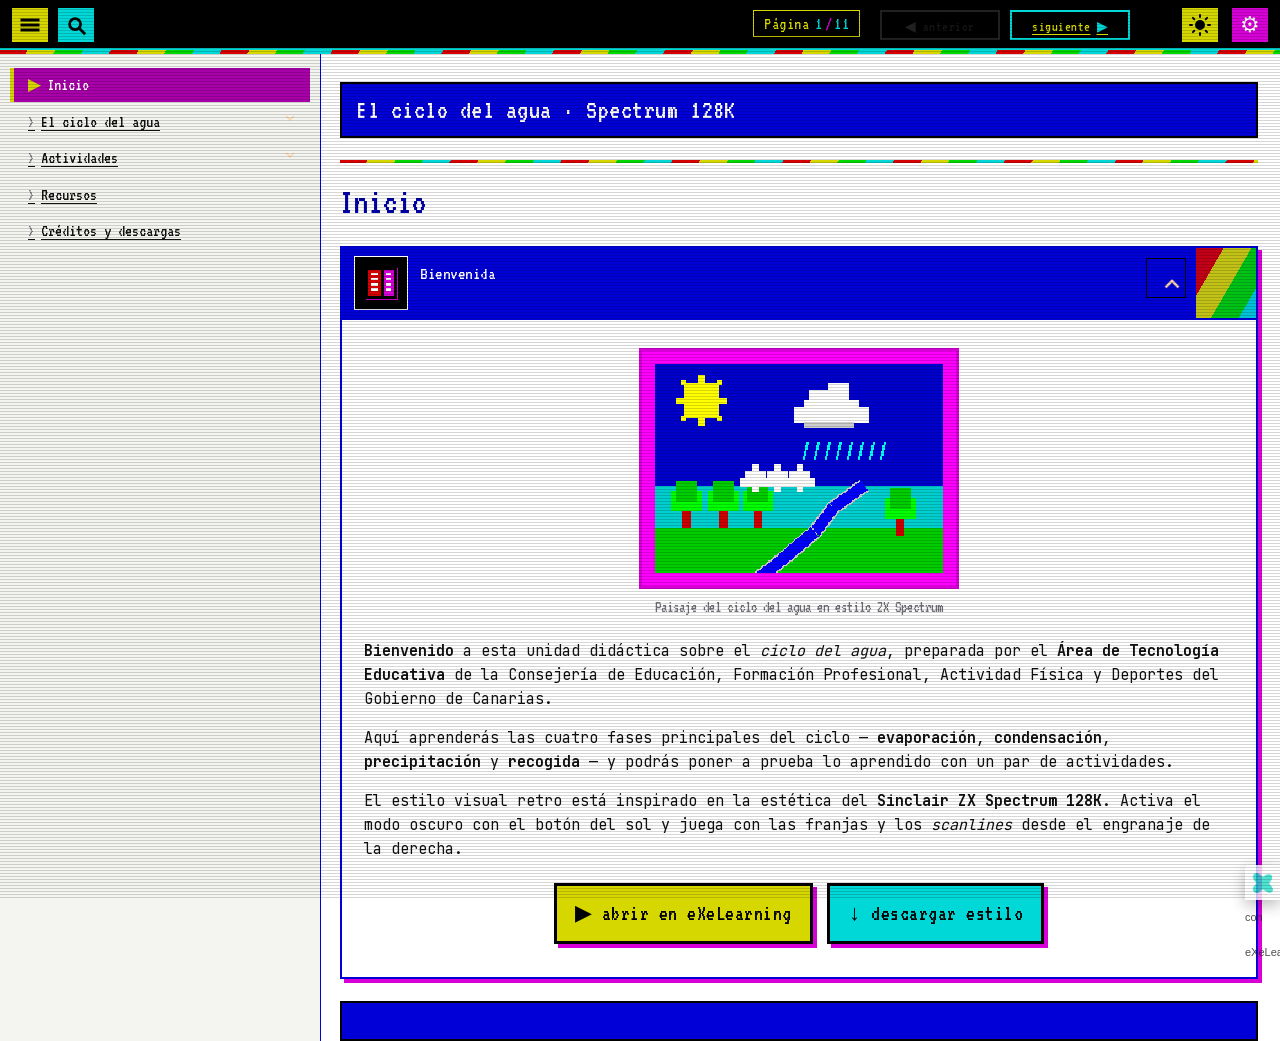
==== index.html @ 8b461dba "fix: register images in media library + shrink inline size * Reference illustrations via '{{context_" ====
<!DOCTYPE html>
<html lang="es" id="exe-index">
<head>
<meta charset="utf-8">
<meta name="generator" content="eXeLearning">
<meta name="viewport" content="width=device-width, initial-scale=1">
<title>El ciclo del agua · Spectrum 128K</title>
<link rel="icon" type="image/x-icon" href="libs/favicon.ico">
<meta name="description" content="Unidad didáctica de ejemplo sobre el ciclo del agua, presentada con el estilo retro Spectrum 128K.">
<script>document.querySelector("html").classList.add("js");</script><script src="libs/jquery/jquery.min.js"> </script><script src="libs/common_i18n.js"> </script><script src="libs/common.js"> </script><script src="libs/exe_export.js"> </script><script src="search_index.js"> </script><script src="libs/bootstrap/bootstrap.bundle.min.js"> </script><link rel="stylesheet" href="libs/bootstrap/bootstrap.min.css">
<script src="idevices/text/text.js"></script><link rel="stylesheet" href="idevices/text/text.css">
<link rel="stylesheet" href="content/css/base.css"><script src="theme/style.js"> </script><link rel="stylesheet" href="theme/style.css">
</head>
<body class="exe-export exe-web-site">
<script>document.body.className+=" js"</script>
<div class="exe-content exe-export pre-js siteNav-hidden"><a href="#page-mo5oqoel-2p2mblkd2" id="skipNav">Saltar al contenido</a> <nav id="siteNav">
<ul>
<li class="active"> <a href="index.html" class="active main-node no-ch">Inicio</a>
</li>
<li> <a href="html/el-ciclo-del-agua.html" class="daddy">El ciclo del agua</a>
<ul class="other-section">
<li> <a href="html/evaporacion.html" class="no-ch">Evaporación</a>
</li>
<li> <a href="html/condensacion.html" class="no-ch">Condensación</a>
</li>
<li> <a href="html/precipitacion.html" class="no-ch">Precipitación</a>
</li>
<li> <a href="html/recogida.html" class="no-ch">Recogida</a>
</li>
</ul>
</li>
<li> <a href="html/actividades.html" class="daddy">Actividades</a>
<ul class="other-section">
<li> <a href="html/ordena-las-fases.html" class="no-ch">Ordena las fases</a>
</li>
<li> <a href="html/verdadero-o-falso.html" class="no-ch">¿Verdadero o falso?</a>
</li>
</ul>
</li>
<li> <a href="html/recursos.html" class="no-ch">Recursos</a>
</li>
<li> <a href="html/creditos-y-descargas.html" class="no-ch">Créditos y descargas</a>
</li>
</ul>
</nav><main id="page-mo5oqoel-2p2mblkd2" class="page"> <div id="exe-client-search" data-block-order-string="Caja %e" data-no-results-string="Sin resultados.">
</div>
<header class="main-header"> <p class="page-counter"> <span class="page-counter-label">Página </span><span class="page-counter-content"> <strong class="page-counter-current-page">1</strong><span class="page-counter-sep">/</span><strong class="page-counter-total">11</strong></span></p>

<div class="package-header"><p class="package-title">El ciclo del agua · Spectrum 128K</p></div>
<div class="page-header"><h1 class="page-title">Inicio</h1></div>
</header><div id="page-content-page-mo5oqoel-2p2mblkd2" class="page-content">
<article id="SP00000002" class="box">
<header class="box-head">
<div class="box-icon exe-icon">
<img src="theme/icons/book.svg" alt="">
</div>
<h1 class="box-title">Bienvenida</h1>
<button class="box-toggle box-toggle-on" title="Toggle content">
<span>Toggle content</span>
</button></header>
<div class="box-content">
<div id="SP00000003" class="idevice_node text" data-idevice-path="idevices/text/" data-idevice-type="text" data-idevice-component-type="json" data-idevice-json-data="{&quot;ideviceId&quot;:&quot;SP00000003&quot;}">
<div class="exe-text-template"><div class="textIdeviceContent"><div class="exe-text-activity"><div><figure style="text-align:center;margin:10px 0 18px;"><img src="content/resources/SP00000003/01-inicio.png" alt="Paisaje del ciclo del agua en estilo ZX Spectrum" style="max-width:320px;width:100%;height:auto;image-rendering:pixelated;border:3px solid #D700D7;" /><figcaption style="font-family:'VT323',monospace;font-size:16px;color:#707078;margin-top:6px;">Paisaje del ciclo del agua en estilo ZX Spectrum</figcaption></figure><p><strong>Bienvenido</strong> a esta unidad didáctica sobre el <em>ciclo del agua</em>, preparada por el <strong>Área de Tecnología Educativa</strong> de la Consejería de Educación, Formación Profesional, Actividad Física y Deportes del Gobierno de Canarias.</p>
        <p>Aquí aprenderás las cuatro fases principales del ciclo — <strong>evaporación</strong>, <strong>condensación</strong>, <strong>precipitación</strong> y <strong>recogida</strong> — y podrás poner a prueba lo aprendido con un par de actividades.</p>
        <p>El estilo visual retro está inspirado en la estética del <strong>Sinclair ZX Spectrum 128K</strong>. Activa el modo oscuro con el botón del sol y juega con las franjas y los <em>scanlines</em> desde el engranaje de la derecha.</p><p style="text-align:center;margin-top:22px;display:flex;gap:14px;flex-wrap:wrap;justify-content:center;">
    <a href="https://static.exelearning.dev/?url=https://raw.githubusercontent.com/ateeducacion/exelearning-style-spectrum128k/main/sample/el-ciclo-del-agua-spectrum128k.elpx" target="_blank" rel="noopener"
       style="display:inline-block;background:#D7D700;color:#000;padding:10px 18px;border:3px solid #000;box-shadow:4px 4px 0 #D700D7;font-family:'VT323',monospace;font-size:22px;text-decoration:none;letter-spacing:0.5px;">
      ▶ abrir en eXeLearning
    </a>
    <a href="https://github.com/ateeducacion/exelearning-style-spectrum128k/releases/latest/download/spectrum128k.zip" target="_blank" rel="noopener"
       style="display:inline-block;background:#00D7D7;color:#000;padding:10px 18px;border:3px solid #000;box-shadow:4px 4px 0 #D700D7;font-family:'VT323',monospace;font-size:22px;text-decoration:none;letter-spacing:0.5px;">
      ↓ descargar estilo
    </a>
    </p><p class="clearfix"> </p></div></div></div></div>
</div>
</div>
</article>
</div></main><div class="nav-buttons">
<span class="nav-button nav-button-left" aria-hidden="true"><span>Anterior</span></span>
<a href="html/el-ciclo-del-agua.html" title="Siguiente" class="nav-button nav-button-right"><span>Siguiente</span></a>
</div>
<footer id="siteFooter"><div id="siteFooterContent"></div></footer>
</div>
<p id="made-with-eXe"> <a href="https://exelearning.net/" target="_blank" rel="noopener"> <span>Creado con eXeLearning <span>(nueva ventana)</span></span></a></p>
</body>
</html>
---- idevices/text/text.css ----
/* Text iDevice (export CSS) */
.exe-text-activity > div {
    display: flow-root;
}

.exe-text-activity div.inline {
    display: flex;
}

.exe-text-activity div.inline dt {
    margin: 0 0 0 auto;
}

.exe-text-activity div.inline dd {
    margin-left: 10px;
}

.idevice_node.text .iDevice_buttons.feedback-button {
    margin-bottom: 1em;
}
---- content/css/base.css ----
.exe-content{
  background: #fff;
}

.exe-content .page-title{
  font-size: 1.45em;
}

.exe-content .box{
  margin-top: 20px;
  border: 1px solid #dbdbdb;
}

.exe-content .box-head {
  border-bottom: 1px solid #dbdbdb;
}

.exe-export .no-header .box-head {
  border-bottom: 0;
}

.exe-content .box-head .box-title {
  margin: 0;
  font-size: 1.2em;
}

.exe-content a{
  color: #5a7f0c;
}

.exe-content a:hover,
.exe-content a:focus{
  color: #71a300;
}

.exe-content h2{
  font-size: 1.45em;
}
.exe-content h3{
  font-size: 1.35em;
}
.exe-content h4{
  font-size: 1.25em;
}
.exe-content h5{
  font-size: 1.15em;
}

.exe-content a {
    text-decoration: none
}

.exe-content a:hover,
.exe-content a:focus {
    text-decoration: underline
}

/* Underlined links */
.box-content a {
    text-decoration: underline;
}
.box-content a:hover {
    text-decoration: none;
}
.box-content a:focus {
    text-decoration: underline;
}

@media print {
    .external-iframe-src {
        display: block !important;
        margin: 2em 0;
        font-size: .95em;
        text-align: center
    }

    #made-with-eXe {
        display: none
    }
}

.external-iframe {
    border: 0
}

.pre-code {
    background: #112C4A;
    color: #E7ECF1;
    font-family: Monaco, Courier, monospace;
    border-radius: 9px;
    font-size: 12px;
    margin: 2em 1em;
    overflow: auto;
    padding: 20px
}

.exe-dl {
    margin-bottom: 2em;
    margin-left: 1.5em
}

.exe-dl dt {
    font-weight: bold
}

.exe-dl dd {
    margin: 1em 1.5em
}

.js .exe-dl dt {
    margin: 1.2em 0 0 0
}

.exe-dl dt a {
    text-decoration: underline
}

.exe-dl .icon {
    font-family: Arial, sans-serif;
    display: block;
    width: 20px;
    height: 20px;
    font-size: 16px;
    margin-right: 1em;
    line-height: 20px;
    text-align: center;
    float: left;
    border-radius: 2px;
    position: relative
}

@media all and (min-width: 1px) {
    .exe-dl dt a {
        align-items: center;
        display: flex;
        text-decoration: none
    }

    .exe-dl .icon {
        height: 18px;
        line-height: 18px;
        width: 18px;
        padding: 1px;
        font: 18px monospace;
        font-weight: bold;
        display: flex;
        justify-content: center;
        align-items: center
    }
}

.exe-dl-toggler {
    height: 20px;
    margin: 1.5em
}

.exe-dl-toggler a {
    margin-left: 0;
    font-weight: bold
}

.js .exe-dl dd {
    display: none;
    padding-left: 0;
    margin: 1em 1em 1em 37px
}

/* Math */
.exe-math {
    display: block;
    margin: 2em 0
}

.exe-math,
.MathJax_Display {
    text-align: left !important
}

.exe-math.position-center,
.position-center .MathJax_Display,
[style*="text-align: center"] .MathJax_Display {
    text-align: center !important
}

.exe-math.position-right,
.position-right .MathJax_Display,
[style*="text-align: right"] .MathJax_Display {
    text-align: right !important
}

.js .show-image .exe-math-code,
.js .show-code .exe-math-img {
    display: none
}

.exe-math-links {
    font-size: .85em
}

.exe-math-inline {
    display: inline;
    margin: 0 .1em !important
}

/* TinyMCE: Images and media */
.exe-figure {
    margin: 2em 0;
    max-width: 100%
}

.position-center {
    margin: 2em auto
}

.position-right {
    margin: 2em 0 2em auto
}

.float-left {
    float: left;
    margin: .5em 1.5em 1em 0
}

.float-right {
    float: right;
    margin: .5em 0 1em 2em
}

.figcaption {
    padding-top: .2em
}

.figcaption.header {
    padding-top: 0;
    padding-bottom: .2em
}

/* TinyMCE templates */
.exe-layout-2-cols,
.exe-layout-3-cols {
    width: 100%
}

.exe-col{
    box-sizing: content-box;
}

.exe-layout-2-cols .exe-col {
    float: left;
    width: 49%
}

.exe-layout-2-cols .exe-col-1 {
    padding-right: 1%
}

.exe-layout-2-cols .exe-col-2 {
    padding-left: 1%
}

.exe-layout-2-30-70 .exe-col {
    width: 69%
}

.exe-layout-2-30-70 .exe-col-1 {
    width: 29%
}

.exe-layout-2-70-30 .exe-col {
    width: 29%
}

.exe-layout-2-70-30 .exe-col-1 {
    width: 69%
}

.exe-layout-3-cols .exe-col {
    float: left;
    width: 32%
}

.exe-layout-3-cols .exe-col-1,
.exe-layout-3-cols .exe-col-2 {
    padding-right: 2%
}

pre.mermaid {
    margin: 1.5em 0;
    text-align: center;
    width: 100%;
    min-width: 200px;
}

/* Blocks */
.exe-block-warning {
    background: #FCF8E3;
    color: #796034;
    border: 1px solid #FAEBCC;
    padding: 0 1em;
    border-radius: 4px
}

p.exe-block-warning {
    padding: 1em
}

.exe-block-alert {
    background: #ffc;
    color: #855000;
    border: 1px solid #FFF099;
    padding: 0 1em;
    border-radius: 4px
}

p.exe-block-alert {
    padding: 1em
}

.exe-block-danger {
    background: #FEF0EF;
    color: #973C3B;
    border: 1px solid #F3DADD;
    padding: 0 1em;
    border-radius: 4px
}

p.exe-block-danger {
    padding: 1em
}

.exe-block-info {
    background: #E1F1F9;
    color: #2B627D;
    border: 1px solid #C9EDF4;
    padding: 0 1em;
    border-radius: 4px
}

p.exe-block-info {
    padding: 1em
}

.exe-block-success {
    background: #E5F3E0;
    color: #336634;
    border: 1px solid #DEEDD1;
    padding: 0 1em;
    border-radius: 4px
}

p.exe-block-success {
    padding: 1em
}

.exe-content .exe-block-warning a,
.exe-content .exe-block-warning a:hover,
.exe-content .exe-block-warning a:focus {
    color: #4F360A
}

.exe-content .exe-block-alert a,
.exe-content .exe-block-alert a:hover,
.exe-content .exe-block-alert a:focus {
    color: #5B2600
}

.exe-content .exe-block-danger a,
.exe-content .exe-block-danger a:hover,
.exe-content .exe-block-danger a:focus {
    color: #6D1211
}

.exe-content .exe-block-info a,
.exe-content .exe-block-info a:hover,
.exe-content .exe-block-info a:focus {
    color: #063853
}

.exe-content .exe-block-success a,
.exe-content .exe-block-success a:hover,
.exe-content .exe-block-success a:focus {
    color: #093C0A
}

div.exe-block-warning,
div.exe-block-alert,
div.exe-block-danger,
div.exe-block-info,
div.exe-block-success {
    margin: 1em 0
}

/* RTL support */
body [dir='rtl'] {
    text-align: start
}

/* Autoclear */
.exe-content .idevice_body,
.exe-clear {
    overflow: auto
}

/* JavaScript on/offf */
.js-hidden {
    display: none;
}

.exe-hidden,
.js-required,
.js .js-hidden,
.exe-mindmap-code {
    display: none
}

.js .js-required {
    display: block
}

.box-toggle {
    display: none;
}

.js .box-toggle {
    display: inline-block;
}

.sr-av,
.js .js-sr-av,
.exe-hidden-accessible,
.js .exe-tooltip-text {
    position: absolute;
    overflow: hidden;
    clip: rect(0 0 0 0);
    clip: rect(0, 0, 0, 0);
    height: 0
}

/* Tables */
.exe-table {
    margin: 2em auto;
    max-width: 100%;
    border: 1px solid #CCC;
    border-collapse: collapse;
    border-spacing: 0
}

.exe-table tr {
    background: #fff
}

.exe-table caption {
    padding: .5em 0;
    text-align: center;
    font-style: italic;
    caption-side: top;
}

.exe-table td,
.exe-table th {
    border: 1px solid #CCC;
    margin: 0;
    padding: 0.5em 1em
}

.exe-table thead {
    background: #ddd;
    color: #000;
    text-align: left
}

.exe-table tr:nth-child(2n-1) td,
.exe-table tbody tr:nth-child(2n-1) th {
    background: #F4F4F4
}

.exe-table tbody tr:nth-child(2n) th {
    background: #F4F4F4
}

.exe-table tbody tr:nth-child(2n-1) th {
    background: #E4E4E4
}

.exe-table thead+tbody tr:nth-child(2n) th {
    background: #fff
}

.exe-table thead+tbody tr:nth-child(2n-1) th {
    background: #F4F4F4
}

.exe-table-minimalist {
    margin: 2em auto;
    border-collapse: collapse
}

.exe-table-minimalist tr {
    background: #fff
}

.exe-table-minimalist thead th {
    color: #000;
    padding: .6em 1.5em .6em .8em;
    border-bottom: 2px solid #CCC;
    text-align: left
}

.exe-table-minimalist td,
.exe-table-minimalist tbody th {
    border-bottom: 1px solid #ccc;
    color: #555;
    padding: .5em 1.5em .5em .8em
}

.exe-table-minimalist tbody tr:hover td,
.exe-table-minimalist tbody tr:hover th {
    color: #222
}

.exe-table-minimalist tr:nth-child(2n-1) td,
.exe-table-minimalist tbody tr:nth-child(2n-1) th {
    background: #F9F9F9
}

.exe-table-minimalist caption {
    text-align: center;
    font-style: italic;
    border-bottom: 2px solid #CCC;
    padding: .6em 0
}

/* Responsive tables */
.exe-table-responsive {
    display: block;
    overflow-x: auto;
    border: none
}

.exe-table-responsive,
.exe-table-responsive th,
.exe-table-responsive tr,
.exe-table-responsive td {
    width: auto !important
}

/* Tooltips */
body .qtip {
    font-size: .85em;
    line-height: 1.5em
}

.qtip .exe-tooltip-text {
    position: relative;
    overflow: auto;
    clip: auto;
    height: auto
}

/* Structured lists */
ol.auto-numbered {
    counter-reset: item
}

.auto-numbered ol {
    counter-reset: item
}

.auto-numbered li {
    display: block
}

.auto-numbered li:before {
    content: counters(item, ".") ".- ";
    counter-increment: item
}

/* Blockquote + Cite */
.exe-quote-cite cite {
    display: block;
    text-align: right;
    margin-top: -.5em
}

/* File information */
.exe-link-data {
    font-size: .8em;
    margin: 0 .2em
}

.exe-link-data abbr {
    cursor: help
}

/* Quote With Authorship */
.styled-qc {
    font-family: Georgia, serif;
    font-style: italic;
    margin: 1.5em 2.5em;
    padding: 0.25em 3.5em;
    position: relative
}

.styled-qc:before {
    display: block;
    content: "\201C";
    font-size: 5em;
    position: absolute;
    left: 0;
    top: -20px
}

/* Responsive design */
iframe,
object,
embed {
    max-width: 100%
}

img,
video {
    max-width: 100%;
    height: auto
}

@media all and (max-width: 992px) {
    .exe-layout-3-cols .exe-col {
        float: none;
        width: 100%;
        padding: 0
    }

    .exe-layout-3-cols .exe-col .exe-figure {
        margin: 2em auto
    }
}

@media all and (max-width: 780px) {
    .styled-qc {
        margin: 1.5em .5em
    }

    .exe-layout-2-cols .exe-col {
        float: none;
        width: 100%;
        padding: 0
    }

    .exe-layout-2-cols .exe-col .exe-figure {
        margin: 2em auto
    }
}

/* Made with eXeLearning */
#made-with-eXe {
    margin: 0;
    position: fixed;
    bottom: 0;
    right: 0
}

#made-with-eXe a {
    text-decoration: none;
    box-shadow: rgba(0, 0, 0, 0.35) 0px 5px 15px;
    border-top-left-radius: 4px;
    color: #222;
    font-size: 11px;
    font-family: Arial, sans-serif;
    line-height: 35px;
    width: 35px;
    height: 35px;
    background: #fff url(../img/exe_powered_logo.png) no-repeat 3px 50%;
    display: block;
    background-size: auto 20px;
    text-decoration: none;
    transition: .5s;
    opacity: .8
}

#made-with-eXe span {
    padding-left: 35px;
    padding-right: 5px
}

#made-with-eXe span span {
    position: absolute;
    overflow: hidden;
    clip: rect(0 0 0 0);
    clip: rect(0, 0, 0, 0);
    height: 0
}

#made-with-eXe a:hover {
    width: auto;
    padding: 0 5px;
    background-position: 5px 50%;
    opacity: 1
}

/* Search bar */
#exe-client-search-reset {
    display: none;
}
#exe-client-search-reset.visible {
    display: inline;
}
.exe-client-search-result{
    padding:0;
    background-color: #FFF3A0;
    color: #1A1A1A;
}

/* Box toggler */
.exe-export article.minimized .box-content{
    display: none;
}

/* BOX no visible */
.exe-export article.novisible.box{
    display: none  !important;
}

/* iDevice no visible */
.exe-export article.box .idevice_node.novisible{
    display: none  !important;
}

/* Teacher mode */
html:not(.mode-teacher) .js .teacher-only {
    display: none !important;
}

/* ========================================
   Architecture v3.1 - Common Theme Overrides
   ========================================
   These rules support the new HTML structure and
   load BEFORE theme-specific styles.
   ======================================== */

/* Navigation: Hide nested sections by default, show active paths */
#siteNav .other-section {
    display: none;
}
#siteNav li.active > .other-section,
#siteNav li.current-page-parent > .other-section {
    display: block;
}

/* Site footer extra section */
#siteFooterExtra {
    margin-bottom: 2em;
    color: #555;
    font-size: 0.95em;
}

/* Skip navigation link */
#skipNav {
    position: fixed;
    top: -50px;
    left: 50%;
    transform: translateX(-50%);
    background-color: #000;
    color: #fff;
    text-align: center;
    font-weight: bold;
    font-size: 0.95em;
    text-decoration: underline;
    padding: 0.5em 1em;
    z-index: 1000;
    display: inline-block;
    box-shadow: 0 2px 5px rgba(0,0,0,0.3);
    outline: 3px solid #fff;
    outline-offset: -3px;
    transition: top 0.3s ease, opacity 0.3s ease;
}

#skipNav:focus {
    top: 5px;
}

/* Print styles for header elements */
@media print {
    body #header,
    body #emptyHeader,
    body #nodeDecoration {
        height: auto !important;
        min-height: 0;
        border: none;
        padding: 0;
    }
    body #headerContent {
        padding-top: 40px;
    }
}
---- theme/style.css ----
/*!
 * eXeLearning v4 Spectrum 128K Style
 * ----------------------------------
 * Author: Área de Tecnología Educativa · Consejería de Educación, FP y
 *         Actividad Física del Gobierno de Canarias
 * Project: eXeLearning.net
 * License: Creative Commons Attribution-ShareAlike 4.0 (CC BY-SA 4.0)
 *
 * A retro re-skin inspired by the Sinclair ZX Spectrum 128K:
 * rainbow stripes, BRIGHT palette, pixel typography, subtle CRT scanlines.
 *
 * Note: config.xml lists third-party assets (fonts, icons) included here.
 */

@charset "UTF-8";

/* -------------------------------------------------------------------------
   Fonts
   ------------------------------------------------------------------------- */
@font-face {
    font-family: "VT323";
    src: url(fonts/VT323-Regular.woff2) format("woff2");
    font-weight: 400;
    font-style: normal;
    font-display: swap;
}
@font-face {
    font-family: "JetBrains Mono";
    src: url(fonts/JetBrainsMono-Regular.woff2) format("woff2");
    font-weight: 100 900;
    font-style: normal;
    font-display: swap;
}

/* -------------------------------------------------------------------------
   Theme tokens
   ------------------------------------------------------------------------- */
:root {
    /* Spectrum BRIGHT palette */
    --sp-black:     #000000;
    --sp-blue:      #0000D7;
    --sp-red:       #D70000;
    --sp-magenta:   #D700D7;
    --sp-green:     #00D700;
    --sp-cyan:      #00D7D7;
    --sp-yellow:    #D7D700;
    --sp-white:     #FFFFFF;

    /* Normal (non-bright) ink */
    --sp-blue-d:    #0000A8;
    --sp-cyan-d:    #00A8A8;
    --sp-magenta-d: #A800A8;

    /* Semantic roles (light / paper mode is default for exports) */
    --bg:           #FFFFFF;
    --bg-alt:       #F4F4F0;
    --ink:          #101010;
    --ink-dim:      #404048;
    --ink-faint:    #707078;
    --border:       var(--sp-blue);
    --border-soft:  #C8C8E0;
    --link:         var(--sp-magenta-d);
    --link-hover:   var(--sp-blue);
    --accent:       var(--sp-magenta-d);
    --accent-2:     var(--sp-blue);

    /* Typography */
    --font-pixel: "VT323", ui-monospace, "Cascadia Mono", "Courier New", monospace;
    --font-mono:  "JetBrains Mono", ui-monospace, "Cascadia Mono", "Menlo", monospace;

    /* Layout */
    --stripe-h: 6px;

    /* Stripe gradient — overridable by body.spectrum-stripes-*
       Default is 128K: repeating diagonal stripes like the logo,
       so the slant is visible on any strip size. */
    --stripe-gradient: repeating-linear-gradient(
        120deg,
        var(--sp-red)    0    24px,
        var(--sp-yellow) 24px 48px,
        var(--sp-green)  48px 72px,
        var(--sp-cyan)   72px 96px
    );
}

/* 48K preset — 4 vertical colour bars (like the narrow side stripe
   of the original 48K rubber-key model). */
body.spectrum-stripes-48k {
    --stripe-gradient: linear-gradient(
        to right,
        var(--sp-red)    0    25%,
        var(--sp-yellow) 25%  50%,
        var(--sp-green)  50%  75%,
        var(--sp-cyan)   75% 100%
    );
}

/* Monochrome preset — greys */
body.spectrum-stripes-mono {
    --stripe-gradient: linear-gradient(
        to right,
        #FFFFFF 0    25%,
        #A8A8A8 25%  50%,
        #707070 50%  75%,
        #383838 75% 100%
    );
}

/* Pixel-everywhere: applies VT323 to body text too */
body.spectrum-pixel-all,
body.spectrum-pixel-all .exe-content,
body.spectrum-pixel-all .exe-content p,
body.spectrum-pixel-all .exe-content li,
body.spectrum-pixel-all .exe-content td,
body.spectrum-pixel-all .exe-content th {
    font-family: var(--font-pixel);
    font-size: 18px;
    line-height: 1.45;
}

/* -------------------------------------------------------------------------
   Common body / content styles
   ------------------------------------------------------------------------- */
body.exe-export {
    background: var(--bg);
    font-family: var(--font-mono);
    font-size: 15px;
    line-height: 1.65;
    color: var(--ink);
    -webkit-font-smoothing: antialiased;
    text-rendering: optimizeLegibility;
}

.exe-content {
    font-family: var(--font-mono);
    line-height: 1.6;
    font-size: 15px;
    color: var(--ink);
}

body.exe-export input,
body.exe-export select,
body.exe-export textarea {
    font-family: var(--font-mono);
    font-size: 1em;
}
body.exe-export button {
    font-family: var(--font-pixel);
}
body#tinymce {
    font-family: var(--font-mono);
    line-height: 1.6;
    font-size: 15px;
}
.exe-content p { margin: 1em 0; text-wrap: pretty; }
.exe-content a {
    color: var(--link);
    text-decoration: underline;
    text-underline-offset: 3px;
}
.exe-content a:hover,
.exe-content a:focus {
    color: var(--link-hover);
    text-decoration: none;
    background: color-mix(in srgb, var(--sp-yellow) 60%, transparent);
}
.box-content a { text-decoration: underline; }
.box-content a:hover { text-decoration: none; }
.box-content a:focus { text-decoration: underline; }
.box-content a:focus-visible { --bs-focus-ring-color: var(--sp-magenta); }

/* Headings use the pixel font for retro chrome */
.exe-content h1,
.exe-content h2,
.exe-content h3,
.exe-content h4,
.exe-content h5,
.exe-content h6 {
    font-family: var(--font-pixel);
    font-weight: normal;
    letter-spacing: 0.3px;
    line-height: 1.15;
    margin: 1.2em 0 0.4em;
    color: var(--accent-2);
}

/* -------------------------------------------------------------------------
   Page chrome — single-page and export layouts
   ------------------------------------------------------------------------- */
.exe-export .exe-content {
    max-width: 1280px;
    padding: 24px;
    margin: 0 auto;
    position: relative;
    background: var(--bg);
}

/* The iconic rainbow stripe at the top of each page */
.exe-export .exe-content::before {
    content: "";
    display: block;
    height: var(--stripe-h);
    margin: -24px -24px 20px;
    background: var(--stripe-gradient);
}

/* Package header (course-level title) */
.exe-content .package-header {
    color: var(--ink);
    position: relative;
    padding: 10px 14px;
    background: var(--sp-blue);
    color: var(--sp-white);
    border: 2px solid var(--sp-black);
    margin-bottom: 18px;
}
.exe-content .package-header .package-title {
    color: var(--sp-white);
    font-family: var(--font-pixel);
    font-size: 1.8em;
    letter-spacing: 0.5px;
    margin: 0;
    line-height: 1.2;
}
.exe-content .package-subtitle {
    color: var(--sp-yellow);
    font-family: var(--font-pixel);
    font-size: 1.1em;
    margin: 0.2em 0 0;
    opacity: 0.95;
}

body:has(#teacher-mode-toggler-wrapper) .package-title { padding-right: 100px; }
#teacher-mode-toggler-wrapper { float: right; }
body:has(.package-header #darkModeToggler) #teacher-mode-toggler-wrapper { margin-right: 45px; }
#teacher-mode-toggler-wrapper .form-check-input { filter: grayscale(1); }
#teacher-mode-toggler-wrapper .form-check-input:checked {
    filter: grayscale(0);
    background-color: var(--sp-yellow);
    border-color: var(--sp-yellow);
}

/* Page header / title */
.exe-content .page-header {
    color: var(--accent-2);
    padding-top: 22px;
    border-top: 0;
    margin-top: 22px;
    position: relative;
}
.exe-content .page-header::before {
    content: "";
    position: absolute;
    left: 0; right: 0; top: 0;
    height: 3px;
    background: var(--stripe-gradient);
}
.exe-content .page-title {
    font-family: var(--font-pixel);
    font-size: 2.4em;
    color: var(--sp-blue-d);
    margin: 0;
    font-weight: normal;
    letter-spacing: 0.4px;
}

/* Page counter pill */
.exe-content .page-counter {
    position: absolute;
    top: 55px;
    right: 40px;
    background: var(--sp-black);
    color: var(--sp-yellow);
    font-family: var(--font-pixel);
    font-size: 1em;
    letter-spacing: 1px;
    padding: 1px 10px;
    border: 1px solid var(--sp-yellow);
    z-index: 99;
}

/* -------------------------------------------------------------------------
   Boxes / iDevices
   ------------------------------------------------------------------------- */
.exe-content .box {
    border: 2px solid var(--border);
    margin: 22px 0;
    border-radius: 0;
    background: var(--bg);
    box-shadow: 4px 4px 0 var(--sp-magenta);
    position: relative;
}
.exe-content .box-head {
    border: 0;
    background: var(--sp-blue);
    color: var(--sp-white);
    min-height: 56px;
    padding: 8px 14px 8px 12px;
    position: relative;
    border-radius: 0;
    overflow: hidden;
}
/* iconic rainbow ribbon on the right of every box header */
.exe-content .box-head::after {
    content: "";
    position: absolute;
    top: 0; right: 0; bottom: 0;
    width: 60px;
    background: var(--stripe-gradient);
    opacity: 0.9;
    pointer-events: none;
}
.exe-content .box-icon {
    float: left;
    margin-right: 12px;
    background: var(--sp-black);
    padding: 3px;
    border: 1px solid var(--sp-white);
}
.exe-content .box-head.no-icon { padding-left: 14px; }
.exe-content .box-icon img {
    width: 46px;
    height: auto;
    scale: 0.9;
    filter: drop-shadow(1px 1px 0 var(--sp-magenta));
}
#node-content-container.exe-content .box-head .exe-icon img {
    max-width: none;
    height: 42px;
    width: auto;
    scale: 1;
    margin-right: -10px;
}

.exe-export .box-title {
    padding-top: 8px;
    color: var(--sp-white);
    font-family: var(--font-pixel);
    font-size: 1.55em;
    font-weight: normal;
    letter-spacing: 0.5px;
    line-height: 1.2;
    margin: 0;
    padding-right: 80px; /* clear the rainbow ribbon */
}

.exe-content .box-content {
    border-top: 2px solid var(--border);
    background: var(--bg);
}
.exe-export .box-content { padding: 18px 22px; }

.exe-export .box-head .box-toggle {
    position: absolute;
    right: 70px; /* avoid rainbow ribbon */
    top: 10px;
    border: 1px solid var(--sp-white);
    display: block;
    background: transparent url(img/icons.png) no-repeat -300px 0;
    background-size: auto 50px;
    width: 40px;
    height: 40px;
    border-radius: 0;
    transition: rotate 0.3s ease;
    filter: invert(1);
    z-index: 1;
}
.exe-content .box.minimized .box-head { border-radius: 0; }
.exe-export .box.minimized .box-head .box-toggle { rotate: -180deg; }
.exe-export .box-head .box-toggle span {
    position: absolute;
    clip: rect(1px 1px 1px 1px);
    clip: rect(1px, 1px, 1px, 1px);
}

/* iDevices with no box head */
.exe-export .box.no-header:not(:has(.box-toggle)) .box-head { display: none; }
.exe-export .box.no-header:not(:has(.box-toggle)) .box-content { border-top: 0; }

/* -------------------------------------------------------------------------
   iDevice / feedback buttons — "cassette keys"
   ------------------------------------------------------------------------- */
.exe-content .iDevice_buttons input,
.exe-content .iDevice_buttons button {
    font-family: var(--font-pixel);
    font-size: 1.1em;
    letter-spacing: 0.5px;
    text-transform: lowercase;
    border: 2px solid var(--sp-black);
    background: var(--sp-yellow);
    color: var(--sp-black);
    padding: 4px 16px 2px;
    margin: 0.5em 6px 0.5em 0;
    box-shadow: 3px 3px 0 var(--sp-magenta);
    border-radius: 0;
    cursor: pointer;
    transition: none;
}
.exe-content .iDevice_buttons input:hover,
.exe-content .iDevice_buttons input:focus,
.exe-content .iDevice_buttons button:hover,
.exe-content .iDevice_buttons button:focus {
    background: var(--sp-cyan);
    color: var(--sp-black);
    outline: none;
}
.exe-content .iDevice_buttons input:active,
.exe-content .iDevice_buttons button:active {
    transform: translate(2px, 2px);
    box-shadow: 1px 1px 0 var(--sp-magenta);
}

/* -------------------------------------------------------------------------
   Quotes, code, tables
   ------------------------------------------------------------------------- */
.exe-content blockquote,
.exe-content .styled-qc {
    border-left: 6px solid var(--sp-magenta);
    padding: 12px 18px;
    background: var(--bg-alt);
    margin: 1em 0;
    font-style: italic;
    position: relative;
}
.exe-content .styled-qc { margin-top: 2em; }

.exe-content .pre-code,
.exe-content .highlighted-code,
.exe-content pre {
    background: var(--sp-black);
    color: var(--sp-white);
    border: 2px solid var(--sp-cyan);
    padding: 14px 18px;
    font-family: var(--font-mono);
    font-size: 0.95em;
    line-height: 1.55;
    border-radius: 0;
    overflow-x: auto;
}
.exe-content code {
    font-family: var(--font-mono);
    background: var(--bg-alt);
    color: var(--sp-magenta-d);
    padding: 0 4px;
    border: 1px solid var(--border-soft);
}

.exe-content table,
.exe-content .exe-table {
    border-collapse: collapse;
    border: 2px solid var(--border);
    font-family: var(--font-mono);
}
.exe-content table th,
.exe-content .exe-table th {
    background: var(--sp-blue);
    color: var(--sp-white);
    font-family: var(--font-pixel);
    font-size: 1.1em;
    font-weight: normal;
    padding: 8px 12px;
    border: 2px solid var(--border);
}
.exe-content table td,
.exe-content .exe-table td {
    padding: 8px 12px;
    border: 2px solid var(--border);
}

/* -------------------------------------------------------------------------
   Effects (accordion, etc.)
   ------------------------------------------------------------------------- */
.exe-content .exe-accordion {
    border: 2px solid var(--border);
    border-radius: 0;
}
.exe-content .fx-accordion-title {
    background: var(--sp-blue);
    background-size: auto 40px;
    border-color: var(--border) !important;
    position: relative;
    color: var(--sp-white);
}
.exe-content .fx-accordion-title:after {
    content: "";
    width: 40px;
    height: 40px;
    display: inline-block;
    position: absolute;
    top: 5px;
    right: 5px;
    background: transparent url(img/icons.png) no-repeat -240px 50%;
    background-size: auto 40px;
    border-color: var(--border) !important;
    opacity: 0.8;
    filter: invert(1);
    transition: all 0.3s ease;
    transform: rotate(180deg);
}
.exe-content .fx-accordion-title:hover:after { opacity: 1; }
.exe-content .fx-accordion-title h2 {
    color: var(--sp-yellow);
    padding-right: 60px;
    font-family: var(--font-pixel);
}
.exe-content .fx-accordion-title.active h2 { color: var(--sp-white); }
.exe-content .fx-accordion-title.active { padding-bottom: 0; }
.exe-content .fx-accordion-title.active:after { transform: rotate(0); }
.fx-accordion-content { color: var(--ink); }

/* -------------------------------------------------------------------------
   Site (multi-page) layout
   ------------------------------------------------------------------------- */
.exe-web-site .exe-content {
    max-width: none;
    padding: 0;
    background: var(--bg);
}
.exe-web-site .main-header,
.exe-web-site .page-content,
.exe-web-site #siteFooterContent {
    max-width: 1280px;
    margin: 0 auto;
}
.exe-web-site .page-content { padding: 0; }

.exe-web-site .exe-content {
    position: relative;
    /* Soft left "column" behind the sidebar — faint off-white */
    box-shadow:
        inset 320px 0 0 0 var(--bg-alt),
        inset 321px 0 0 0 var(--border);
}
.exe-web-site main.page {
    padding-top: 24px;
    padding-left: 340px;
    padding-right: 22px;
    min-height: calc(100vh - 147px);
}
.exe-web-site #siteFooter {
    background: none;
    border: none;
    padding: 0 22px 0 340px;
}
.exe-web-site #siteFooterContent {
    background: var(--sp-blue);
    color: var(--sp-white);
    border: 2px solid var(--sp-black);
    margin: 0 auto;
    padding: 18px 22px;
    font-family: var(--font-pixel);
    border-radius: 0;
}
.exe-web-site #siteFooterContent a {
    color: var(--sp-yellow);
    text-decoration: none;
    border: 1px solid var(--sp-yellow);
    padding: 2px 8px;
}
.exe-web-site #siteFooterContent a:hover,
.exe-web-site #siteFooterContent a:focus {
    background: var(--sp-yellow);
    color: var(--sp-blue);
}

/* Single-page exports use the package header area */
#siteFooter {
    background: var(--bg-alt);
    color: var(--ink);
    padding: 18px;
    border: 2px solid var(--border);
    border-radius: 0;
}
#siteFooter a { color: var(--link); text-decoration: underline; }
#packageLicense {
    text-align: left;
    font-size: 0.9em;
    line-height: 1em;
    margin-bottom: 1em;
}
#packageLicense p { margin: 0; }
#packageLicense .license-label {
    position: absolute;
    clip: rect(1px 1px 1px 1px);
    clip: rect(1px, 1px, 1px, 1px);
}
#packageLicense a {
    color: var(--ink-dim);
    text-transform: capitalize;
    display: inline-block;
    white-space: nowrap;
    text-overflow: ellipsis;
    max-width: 100%;
    overflow: hidden;
    line-height: 15px;
}
#packageLicense a:hover,
#packageLicense a:focus {
    text-decoration: none;
    color: var(--sp-magenta-d);
}
#packageLicense.propietary {
    position: absolute;
    overflow: hidden;
    clip: rect(0, 0, 0, 0);
    height: 0;
}
#packageLicense.cc { padding: 0 20px 0 90px; background: url(img/licenses.gif) no-repeat 0 0; }
#packageLicense.cc-by-sa   { background-position: 0 -100px; }
#packageLicensea.cc-by-nd  { background-position: 0 -200px; }
#packageLicense.cc-by-nc   { background-position: 0 -300px; }
#packageLicense.cc-by-nc-sa{ background-position: 0 -400px; }
#packageLicense.cc-by-nc-nd{ background-position: 0 -500px; }
#packageLicense.cc-0       { background-position: 0 -600px; }

/* -------------------------------------------------------------------------
   Breadcrumbs
   ------------------------------------------------------------------------- */
#siteBreadcrumbs {
    font-family: var(--font-pixel);
    font-size: 1.05em;
    color: var(--sp-white);
    text-transform: lowercase;
    letter-spacing: 0.5px;
    margin-bottom: 10px;
}
#siteBreadcrumbs ul { margin: 0; padding: 0; list-style: none; }
#siteBreadcrumbs li { margin: 0; padding: 0; list-style: none; display: inline; }
#siteBreadcrumbs a { color: var(--sp-yellow); text-decoration: none; }
#siteBreadcrumbs a:hover,
#siteBreadcrumbs a:focus { color: var(--sp-white); text-decoration: underline; }
#siteBreadcrumbs a img { position: relative; top: -2px; }
#siteBreadcrumbs a:after {
    content: "/";
    margin: 0 0.5em;
    color: var(--sp-cyan);
}
#exe-index #siteBreadcrumbs { display: none; }
#siteBreadcrumbsHome:hover img,
#siteBreadcrumbsHome:focus img {
    filter: brightness(1.1) saturate(1.1) hue-rotate(350deg);
}
#siteBreadcrumbs strong { font-weight: normal; color: var(--sp-white); opacity: 0.95; }
.package-header.width-breadcrumbs .package-title,
.package-header.width-breadcrumbs .package-subtitle {
    position: absolute;
    clip: rect(1px 1px 1px 1px);
    clip: rect(1px, 1px, 1px, 1px);
}

/* -------------------------------------------------------------------------
   Sidebar navigation
   ------------------------------------------------------------------------- */
#skipNav:focus { top: 4px; }
#sidebar-nav.fixed { position: fixed; }
#siteNav {
    float: left;
    width: 320px;
    font-family: var(--font-pixel);
}
@media (min-width: 576px) {
    #siteNav {
        position: fixed;
        max-height: calc(100vh - 50px);
        overflow-y: auto;
        padding-bottom: 43px;
    }
}
#siteNav .other-section { display: none; }
#siteNav ul { margin: 10px 0 0 10px; padding: 0; list-style: none; }
#siteNav ul ul { margin-top: 4px; }
#siteNav li { margin: 0 0 3px 0; padding: 0; list-style: none; }
#siteNav a {
    color: var(--ink);
    display: block;
    padding: 6px 14px;
    max-width: 300px;
    background: transparent;
    border-left: 4px solid transparent;
    border-radius: 0;
    font-size: 1.15em;
    line-height: 1.25;
    transition: none;
    position: relative;
}
#siteNav a::before {
    content: ">";
    color: var(--ink-faint);
    margin-right: 6px;
    font-family: var(--font-pixel);
}
#siteNav a.active {
    color: var(--sp-white);
    background: var(--accent);
    border-left-color: var(--sp-yellow);
    text-decoration: none;
}
#siteNav a.active::before { content: "\25B6"; color: var(--sp-yellow); }
#siteNav a:hover,
#siteNav a:focus {
    background: var(--sp-blue);
    color: var(--sp-white);
    text-decoration: none;
    box-shadow: none;
}
#siteNav a:hover::before,
#siteNav a:focus::before { color: var(--sp-yellow); }

/* Special / highlighted links */
#siteNav a.highlighted-link {
    background: var(--sp-yellow);
    color: var(--sp-black);
    box-shadow: inset 0 0 0 1px var(--sp-black);
}
#siteNav a.highlighted-link:hover,
#siteNav a.highlighted-link:focus {
    background: var(--sp-cyan);
    color: var(--sp-black);
    box-shadow: inset 0 0 0 1px var(--sp-black);
}

#siteNav ul ul { margin-left: 0; padding-left: 16px; border-left: 1px dashed var(--ink-faint); }
#siteNav ul ul a { padding-left: 30px; font-size: 1.05em; }
#siteNav ul ul ul a { padding-left: 46px; font-size: 1em; }
#siteNav ul ul ul ul a { padding-left: 62px; }

/* Dropdown toggle buttons */
#siteNav a { position: relative; }
#siteNav a:has(button) { padding-right: 35px; }
#siteNav a button {
    width: 20px;
    height: 20px;
    position: absolute;
    right: 10px;
    bottom: 10px;
    border: none;
    background: transparent url(img/icons.png) no-repeat -185px 50%;
    background-size: auto 30px;
    transform: rotate(180deg);
    transition: all 0.3s ease;
    filter: invert(1);
}
#siteNav a button.open-ul { transform: rotate(0); }
#siteNav a button span {
    position: absolute;
    clip: rect(1px 1px 1px 1px);
    clip: rect(1px, 1px, 1px, 1px);
}

/* -------------------------------------------------------------------------
   Top navigation bar (prev / next + toggles)
   ------------------------------------------------------------------------- */
.nav-buttons {
    position: fixed;
    top: 0;
    left: 0;
    height: 50px;
    border: none;
    background: var(--sp-black);
    width: 100%;
    border-bottom: 2px solid var(--sp-cyan);
    z-index: 100;
}
/* Spectrum rainbow stripe underneath the top bar */
.nav-buttons::after {
    content: "";
    position: absolute;
    left: 0; right: 0; bottom: -6px;
    height: 4px;
    background: var(--stripe-gradient);
}
.nav-buttons .nav-button-left {
    position: absolute;
    top: 0;
    right: 160px;
    display: block;
    background: transparent url(img/icons.png) no-repeat -100px 0;
    background-size: auto 50px;
    width: 50px;
    height: 50px;
    filter: invert(1);
}
.nav-buttons .nav-button-right {
    position: absolute;
    top: 0;
    right: 110px;
    display: block;
    background: transparent url(img/icons.png) no-repeat -150px 0;
    background-size: auto 50px;
    width: 50px;
    height: 50px;
    filter: invert(1);
}
.nav-buttons span.nav-button {
    opacity: 0.4;
    filter: grayscale(1) invert(1);
    cursor: not-allowed;
}

/* Page counter pinned to the top bar in site mode */
.exe-web-site .page-counter {
    position: fixed;
    top: 0;
    right: 280px;
    z-index: 101;
    margin: 0;
    background: var(--sp-black);
    color: var(--sp-yellow);
    font-family: var(--font-pixel);
    font-size: 17px;
    letter-spacing: 0.5px;
    line-height: 1;
    padding: 4px 10px;
    border: 1px solid var(--sp-yellow);
    display: inline-flex;
    align-items: center;
    gap: 6px;
    top: 10px;
}
.exe-web-site .page-counter .page-counter-label,
.exe-web-site .page-counter .page-counter-content {
    font-family: var(--font-pixel);
    color: inherit;
}
.exe-web-site .page-counter strong { font-weight: normal; color: var(--sp-cyan); }
.exe-web-site .page-counter .page-counter-sep { color: var(--sp-magenta); margin: 0 2px; }
body.exe-web-site { padding-top: 56px; }

/* Toggler hit area cleanup */
#siteNavToggler span,
#searchBarTogger span,
#darkModeToggler span,
#spectrumTweaksToggler span,
.nav-buttons a span,
.nav-buttons span span {
    position: absolute;
    clip: rect(1px 1px 1px 1px);
    clip: rect(1px, 1px, 1px, 1px);
}

/* Cassette-key base style for every Spectrum toggler on the black top bar */
.exe-web-site #siteNavToggler,
.exe-web-site #searchBarTogger,
.exe-web-site #darkModeToggler,
.exe-web-site #spectrumTweaksToggler {
    position: fixed;
    top: 6px;
    width: 40px;
    height: 38px;
    border: 2px solid var(--sp-black);
    background-repeat: no-repeat;
    background-size: auto 40px;
    background-position: center center;
    z-index: 110;
    cursor: pointer;
    filter: none;
    scale: 1;
    box-shadow: 2px 2px 0 var(--sp-black);
    transition: transform 80ms ease;
}
.exe-web-site #siteNavToggler:active,
.exe-web-site #searchBarTogger:active,
.exe-web-site #darkModeToggler:active,
.exe-web-site #spectrumTweaksToggler:active {
    transform: translate(2px, 2px);
    box-shadow: 0 0 0 var(--sp-black);
}

/* Menu — yellow key on the far left (uses a self-contained SVG "hamburger") */
.exe-web-site #siteNavToggler {
    left: 10px;
    background-color: var(--sp-yellow);
    background-image: url("data:image/svg+xml;utf8,<svg xmlns='http://www.w3.org/2000/svg' viewBox='0 0 24 24' fill='none' stroke='%23000' stroke-width='3' stroke-linecap='square'><line x1='4' y1='7' x2='20' y2='7'/><line x1='4' y1='12' x2='20' y2='12'/><line x1='4' y1='17' x2='20' y2='17'/></svg>");
    background-size: 24px 24px;
    background-position: center center;
}
.exe-web-site #siteNavToggler:hover,
.exe-web-site #siteNavToggler:focus {
    background-color: var(--sp-white);
}

/* Search — cyan key */
.exe-web-site #searchBarTogger {
    left: 56px;
    background-color: var(--sp-cyan);
    background-image: url("data:image/svg+xml;utf8,<svg xmlns='http://www.w3.org/2000/svg' viewBox='0 0 24 24' fill='none' stroke='%23000' stroke-width='3' stroke-linecap='square'><circle cx='11' cy='11' r='6'/><line x1='16' y1='16' x2='21' y2='21'/></svg>");
    background-size: 22px 22px;
    background-position: center center;
}
.exe-web-site #searchBarTogger:hover,
.exe-web-site #searchBarTogger:focus {
    background-color: var(--sp-white);
}

/* Dark mode — sun icon on a yellow key (flips to a moon when dark mode is on) */
.exe-web-site #darkModeToggler {
    right: 60px;
    background-color: var(--sp-yellow);
    background-image: url("data:image/svg+xml;utf8,<svg xmlns='http://www.w3.org/2000/svg' viewBox='0 0 24 24' fill='%23000' stroke='%23000' stroke-width='2' stroke-linecap='square'><circle cx='12' cy='12' r='4'/><g stroke-linecap='round' fill='none'><line x1='12' y1='2' x2='12' y2='4'/><line x1='12' y1='20' x2='12' y2='22'/><line x1='2' y1='12' x2='4' y2='12'/><line x1='20' y1='12' x2='22' y2='12'/><line x1='4.9' y1='4.9' x2='6.3' y2='6.3'/><line x1='17.7' y1='17.7' x2='19.1' y2='19.1'/><line x1='4.9' y1='19.1' x2='6.3' y2='17.7'/><line x1='17.7' y1='6.3' x2='19.1' y2='4.9'/></g></svg>");
    background-size: 24px 24px;
    background-position: center center;
}
.exe-web-site #darkModeToggler:hover,
.exe-web-site #darkModeToggler:focus {
    background-color: var(--sp-white);
}

/* Tweaks — magenta key, pinned to the far right */
.exe-web-site #spectrumTweaksToggler {
    right: 10px;
    background-color: var(--sp-magenta);
    background-image: none;
    color: var(--sp-white);
    font-family: var(--font-pixel);
    font-size: 22px;
    line-height: 0;
    padding: 0;
    display: flex;
    align-items: center;
    justify-content: center;
}
.exe-web-site #spectrumTweaksToggler::before {
    content: "\2699"; /* gear */
    display: block;
    line-height: 1;
}
.exe-web-site #spectrumTweaksToggler:hover,
.exe-web-site #spectrumTweaksToggler:focus {
    background-color: var(--sp-white);
    color: var(--sp-magenta-d);
}

/* Single-page exports put the dark-mode toggle inside the blue package header */
#darkModeToggler {
    position: absolute;
    right: 10px;
    top: 8px;
    border: 2px solid var(--sp-black);
    display: block;
    background: var(--sp-yellow) url(img/icons.png) no-repeat -205px center;
    background-size: auto 40px;
    width: 40px;
    height: 38px;
    z-index: 100;
    cursor: pointer;
    box-shadow: 2px 2px 0 var(--sp-black);
}
#darkModeToggler:hover,
#darkModeToggler:focus { background-color: var(--sp-white); }
#darkModeToggler:active {
    transform: translate(2px, 2px);
    box-shadow: 0 0 0 var(--sp-black);
}

/* Tweaks button also exists in single-page mode (top-right of package header) */
#spectrumTweaksToggler {
    position: absolute;
    right: 56px;
    top: 8px;
    border: 2px solid var(--sp-black);
    display: flex;
    align-items: center;
    justify-content: center;
    background: var(--sp-magenta);
    width: 40px;
    height: 38px;
    z-index: 100;
    cursor: pointer;
    box-shadow: 2px 2px 0 var(--sp-black);
    color: var(--sp-white);
    font-family: var(--font-pixel);
    font-size: 22px;
    line-height: 1;
    padding: 0;
}
#spectrumTweaksToggler::before { content: "\2699"; display: block; line-height: 1; }
#spectrumTweaksToggler:hover,
#spectrumTweaksToggler:focus { background-color: var(--sp-white); color: var(--sp-magenta-d); }

/* Bigger Next/Previous labels on desktop */
@media (min-width: 768px) {
    .nav-buttons a span,
    .nav-buttons span span {
        position: relative;
        clip: auto;
    }
    .nav-buttons .nav-button-left,
    .nav-buttons .nav-button-right {
        width: auto;
        height: 30px;
        top: 10px;
        right: 20px;
        min-width: 120px;
        line-height: 30px;
        background: none;
        filter: none;
        border: 2px solid var(--sp-cyan);
        color: var(--sp-yellow) !important;
        padding: 0;
        text-align: center;
        border-radius: 0;
        font-size: 0.95em;
        font-family: var(--font-pixel);
        letter-spacing: 0.5px;
        text-transform: lowercase;
        transition: background 0.2s ease;
    }
    .nav-buttons a:hover,
    .nav-buttons a:focus {
        text-decoration: none;
        background: var(--sp-magenta);
        color: var(--sp-white) !important;
        border-color: var(--sp-yellow);
    }
    .nav-buttons .nav-button-left  { right: 280px; }
    .nav-buttons .nav-button-right { right: 150px; }
    .exe-web-site #darkModeToggler { right: 60px; }
    .exe-web-site #spectrumTweaksToggler { right: 10px; }
    .exe-web-site .page-counter { right: 420px; }

    /* Prepend/append arrows on the desktop text buttons */
    .nav-buttons .nav-button-left  span::before {
        content: "\25C0";
        margin-right: 6px;
        color: var(--sp-cyan);
    }
    .nav-buttons .nav-button-right span::after {
        content: "\25B6";
        margin-left: 6px;
        color: var(--sp-cyan);
    }
    .nav-buttons a:hover span::before,
    .nav-buttons a:focus span::before,
    .nav-buttons a:hover span::after,
    .nav-buttons a:focus span::after {
        color: var(--sp-yellow);
    }
}

/* Hidden navigation */
html body.exe-web-site.siteNav-off .exe-content { box-shadow: none !important; }
body.siteNav-off #siteNav { display: none; }
body.siteNav-off main.page,
body.siteNav-off #siteFooter { padding-left: 20px; }

/* -------------------------------------------------------------------------
   Search bar
   ------------------------------------------------------------------------- */
button#searchBarTogger { display: none; }
.exe-search-on #searchBarTogger { display: inline; }
#exe-client-search {
    display: none;
    max-width: 1280px;
    margin: -10px auto 0 auto;
    text-align: center;
    margin-bottom: 24px;
}
#exe-client-search-text {
    display: inline;
    max-width: 600px;
    font-family: var(--font-pixel);
    font-size: 1.1em;
    background: var(--sp-black);
    color: var(--sp-yellow);
    border: 2px solid var(--sp-cyan);
    padding: 6px 12px;
    border-radius: 0;
}
#exe-client-search-reset span {
    position: absolute;
    clip: rect(1px 1px 1px 1px);
    clip: rect(1px, 1px, 1px, 1px);
}
#exe-client-search-submit {
    text-indent: -999em;
    background: var(--sp-yellow) url(img/icons.png) no-repeat -41px -1px;
    background-size: auto 40px;
    width: 38px;
    height: 38px;
    border: 2px solid var(--sp-black);
    border-radius: 0;
}
#exe-client-search-reset.visible {
    background: transparent url(img/icons.png) no-repeat -280px -1px;
    background-size: auto 40px;
    width: 38px;
    height: 38px;
    display: inline-block;
    vertical-align: middle;
    position: relative;
    top: -2px;
    left: -5px;
    opacity: 0.7;
    border-radius: 0;
}
#exe-client-search-reset:hover,
#exe-client-search-reset:focus { opacity: 1; }
#exe-client-search-submit:hover,
#exe-client-search-submit:focus { background-color: var(--sp-cyan); }
#exe-client-search-results-list { text-align: left; }
#exe-client-search-results-list ul,
#exe-client-search-results-list li { margin: 2em 0; padding: 0; list-style: none; }
#exe-client-search-results-list li { margin: 0 0 1em 0; }
#exe-client-search-results-list p { margin-top: 2em; }

/* -------------------------------------------------------------------------
   Scrollbar
   ------------------------------------------------------------------------- */
*::-webkit-scrollbar { width: 10px; height: 10px; }
*::-webkit-scrollbar-track { background: var(--bg-alt); }
*::-webkit-scrollbar-thumb {
    background: var(--sp-cyan);
    border: 2px solid var(--bg-alt);
}
*::-webkit-scrollbar-thumb:hover { background: var(--sp-magenta); }
* { scrollbar-width: thin; }

/* -------------------------------------------------------------------------
   UDL colour coding (Universal theme convention, preserved)
   Boxes whose icon filename starts with `eng_`, `exp_` or `rep_` get
   green / blue / purple accents.
   ------------------------------------------------------------------------- */
/* Green — engagement */
.exe-export .box:has(.box-icon img[src*="eng_"]) .box-head .box-toggle { background-position: -400px 0; }
.box:has(.box-icon img[src*="eng_"]) a,
.box:has(.box-icon img[src*="eng_"]) .box-title { color: var(--sp-green); }
.exe-export .box:has(.box-icon img[src*="eng_"]) { border-color: var(--sp-green); box-shadow: 4px 4px 0 var(--sp-green); }
.exe-export .box:has(.box-icon img[src*="eng_"]) .box-head { background: #007a00; }
.box:has(.box-icon img[src*="eng_"]) .exe-table th { background: #007a00; color: #fff; border-color: var(--sp-green); }
.box:has(.box-icon img[src*="eng_"]) .iDevice_buttons input,
.box:has(.box-icon img[src*="eng_"]) .iDevice_buttons button { background: var(--sp-green); box-shadow: 3px 3px 0 #004a00; }

/* Blue — expression */
.exe-export .box:has(.box-icon img[src*="exp_"]) .box-head .box-toggle { background-position: -450px 0; }
.box:has(.box-icon img[src*="exp_"]) a,
.box:has(.box-icon img[src*="exp_"]) .box-title { color: var(--sp-cyan); }
.exe-export .box:has(.box-icon img[src*="exp_"]) { border-color: var(--sp-cyan-d); box-shadow: 4px 4px 0 var(--sp-cyan-d); }
.exe-export .box:has(.box-icon img[src*="exp_"]) .box-head { background: var(--sp-cyan-d); }
.box:has(.box-icon img[src*="exp_"]) .exe-table th { background: var(--sp-cyan-d); color: #fff; border-color: var(--sp-cyan-d); }
.box:has(.box-icon img[src*="exp_"]) .iDevice_buttons input,
.box:has(.box-icon img[src*="exp_"]) .iDevice_buttons button { background: var(--sp-cyan); color: var(--sp-black); box-shadow: 3px 3px 0 var(--sp-cyan-d); }

/* Purple — representation */
.exe-export .box:has(.box-icon img[src*="rep_"]) .box-head .box-toggle { background-position: -500px 0; }
.box:has(.box-icon img[src*="rep_"]) a,
.box:has(.box-icon img[src*="rep_"]) .box-title { color: var(--sp-magenta); }
.exe-export .box:has(.box-icon img[src*="rep_"]) { border-color: var(--sp-magenta); box-shadow: 4px 4px 0 var(--sp-magenta); }
.exe-export .box:has(.box-icon img[src*="rep_"]) .box-head { background: var(--sp-magenta-d); }
.box:has(.box-icon img[src*="rep_"]) .exe-table th { background: var(--sp-magenta-d); color: #fff; border-color: var(--sp-magenta); }
.box:has(.box-icon img[src*="rep_"]) .iDevice_buttons input,
.box:has(.box-icon img[src*="rep_"]) .iDevice_buttons button { background: var(--sp-magenta); color: var(--sp-white); box-shadow: 3px 3px 0 var(--sp-magenta-d); }

/* -------------------------------------------------------------------------
   Mobile
   ------------------------------------------------------------------------- */
@media (max-width: 575.98px) {
    #sidebar-nav.fixed { position: relative; }
    #siteNav { width: 100%; float: none; padding-bottom: 10px; }
    #siteNav > ul { margin-right: 10px; }
    #siteNav a { max-width: 100%; }
    .exe-web-site main.page,
    .exe-web-site #siteFooter { padding-left: 20px; }
    .exe-web-site .exe-content { box-shadow: none !important; }
    .exe-content .page-title { font-size: 1.8em; }
    .exe-export .box-title { font-size: 1.3em; padding-right: 70px; }
}

/* -------------------------------------------------------------------------
   Print
   ------------------------------------------------------------------------- */
@media print {
    html body.exe-export { background: #fff; }
    .exe-export .exe-content {
        background: #fff;
        box-shadow: none;
        color: #000;
        padding: 0;
    }
    .exe-export .exe-content::before { display: none; }
    @page { margin: 1.5cm; }
    .exe-export .box { box-shadow: none; }
    .exe-export .box-head::after { display: none; }
    .exe-export .box-toggle { display: none; }
    .exe-web-site #siteNav,
    .exe-web-site .nav-buttons,
    .exe-web-site button.toggler { display: none; }
    .exe-export #siteFooter,
    .exe-export #siteFooterContent,
    .exe-export main.page,
    .exe-export .package-header,
    .exe-export .page-header {
        padding-left: 0;
        padding-right: 0;
    }
    .exe-export .page-counter { top: 0; right: 0; }
}

/* -------------------------------------------------------------------------
   Dark mode — the native ZX Spectrum state
   The sun icon toggles between dark (on) and paper (off).
   ------------------------------------------------------------------------- */
@media screen {
    html.exe-dark-mode {
        --bg: #000000;
        --bg-alt: #0a0a14;
        --ink: #E8E8F0;
        --ink-dim: #A0A0B0;
        --ink-faint: #707080;
        --border: var(--sp-cyan);
        --border-soft: #202038;
        --link: var(--sp-yellow);
        --link-hover: var(--sp-white);
        --accent: var(--sp-magenta);
        --accent-2: var(--sp-cyan);
    }
    html.exe-dark-mode body.exe-export,
    html.exe-dark-mode .exe-content {
        background: var(--bg) !important;
        color: var(--ink);
    }
    html.exe-dark-mode .exe-web-site .exe-content {
        box-shadow:
            inset 320px 0 0 0 var(--bg-alt),
            inset 321px 0 0 0 var(--sp-cyan) !important;
    }
    html.exe-dark-mode .exe-content .page-title { color: var(--sp-cyan); }
    html.exe-dark-mode .exe-content .package-header { background: var(--sp-blue); }
    html.exe-dark-mode .exe-content .box {
        background: var(--bg-alt);
        border-color: var(--sp-cyan);
        box-shadow: 4px 4px 0 var(--sp-magenta);
    }
    html.exe-dark-mode .exe-content .box-content { background: var(--bg-alt); }
    html.exe-dark-mode .exe-content .box-head { background: var(--sp-blue); color: var(--sp-white); }
    html.exe-dark-mode .exe-content a { color: var(--link); }
    html.exe-dark-mode .exe-content a:hover,
    html.exe-dark-mode .exe-content a:focus {
        color: var(--link-hover);
        background: color-mix(in srgb, var(--sp-magenta) 50%, transparent);
    }
    html.exe-dark-mode .exe-content code {
        background: var(--bg-alt);
        color: var(--sp-yellow);
        border-color: var(--sp-cyan);
    }
    html.exe-dark-mode .exe-content h1,
    html.exe-dark-mode .exe-content h2,
    html.exe-dark-mode .exe-content h3,
    html.exe-dark-mode .exe-content h4,
    html.exe-dark-mode .exe-content h5,
    html.exe-dark-mode .exe-content h6 { color: var(--sp-cyan); }

    /* Site chrome in dark mode */
    html.exe-dark-mode .nav-buttons { background: var(--sp-black); border-bottom-color: var(--sp-cyan); }
    html.exe-dark-mode #siteNav a {
        color: var(--ink);
        background: transparent;
    }
    html.exe-dark-mode #siteNav a.active {
        background: var(--sp-magenta);
        color: var(--sp-white);
    }
    html.exe-dark-mode #siteNav a:hover,
    html.exe-dark-mode #siteNav a:focus {
        background: var(--sp-blue);
        color: var(--sp-white);
    }
    html.exe-dark-mode #siteNav a button { filter: invert(1); }
    html.exe-dark-mode #siteNav a.highlighted-link {
        background: var(--sp-yellow);
        color: var(--sp-black);
    }
    html.exe-dark-mode #siteNav a.highlighted-link:hover,
    html.exe-dark-mode #siteNav a.highlighted-link:focus {
        background: var(--sp-cyan);
        color: var(--sp-black);
    }

    /* Sun → moon: swap the icon when dark mode is active */
    html.exe-dark-mode #darkModeToggler,
    html.exe-dark-mode .exe-web-site #darkModeToggler {
        background-color: var(--sp-cyan);
        background-image: url("data:image/svg+xml;utf8,<svg xmlns='http://www.w3.org/2000/svg' viewBox='0 0 24 24' fill='%23000' stroke='%23000' stroke-width='1.5' stroke-linejoin='round'><path d='M21 13A9 9 0 1 1 11 3a7 7 0 0 0 10 10z'/></svg>");
    }

    /* Breadcrumbs stay legible */
    html.exe-dark-mode #siteBreadcrumbs { color: var(--ink); }
    html.exe-dark-mode #siteBreadcrumbs a { color: var(--sp-cyan); }

    /* Made-with-eXe badge */
    html.exe-dark-mode #made-with-eXe a { filter: invert(100%) hue-rotate(180deg); opacity: 1; }
    html.exe-dark-mode #packageLicense.cc { filter: invert(1) hue-rotate(180deg); }
    html.exe-dark-mode #packageLicense.cc a { color: var(--sp-yellow); }

    /* Accessibility toolbar */
    html.exe-dark-mode #eXeAtoolsBtnSet,
    html.exe-dark-mode #eXeAtoolsSet {
        filter: invert(94%) hue-rotate(180deg);
        box-shadow: var(--sp-cyan) 0 0 2px;
    }
}

@media (min-width: 768px) {
    html.exe-dark-mode .nav-buttons a:hover,
    html.exe-dark-mode .nav-buttons a:focus {
        background: var(--sp-magenta);
        border-color: var(--sp-yellow);
    }
}

/* -------------------------------------------------------------------------
   CRT scanlines — toggleable independently of dark mode.
   The overlay is opt-in: body gets .spectrum-scanlines via style.js
   (or via tweaks panel).
   ------------------------------------------------------------------------- */
@media screen {
    body.spectrum-scanlines::before {
        content: "";
        position: fixed;
        inset: 0;
        pointer-events: none;
        z-index: 9999;
        background: repeating-linear-gradient(
            to bottom,
            rgba(0, 0, 0, 0.16) 0,
            rgba(0, 0, 0, 0.16) 1px,
            transparent 1px,
            transparent 3px
        );
        mix-blend-mode: multiply;
    }
    /* Subtle vignette in dark mode to sell the CRT look */
    html.exe-dark-mode body.spectrum-scanlines::after {
        content: "";
        position: fixed;
        inset: 0;
        pointer-events: none;
        z-index: 9998;
        background: radial-gradient(
            ellipse at center,
            transparent 60%,
            rgba(0, 0, 0, 0.45) 100%
        );
    }
}
@media print {
    body.spectrum-scanlines::before,
    body.spectrum-scanlines::after { display: none; }
}

/* -------------------------------------------------------------------------
   Tweaks panel — triggered by #spectrumTweaksToggler.
   Floats over the page; all state stored in localStorage.
   ------------------------------------------------------------------------- */
#spectrumTweaks {
    position: fixed;
    right: 16px;
    bottom: 16px;
    width: 280px;
    background: var(--sp-black);
    color: var(--sp-white);
    border: 2px solid var(--sp-cyan);
    font-family: var(--font-pixel);
    z-index: 200;
    box-shadow: 6px 6px 0 var(--sp-magenta);
    display: none;
}
#spectrumTweaks.open { display: block; }
#spectrumTweaks .tw-head {
    background: var(--sp-blue);
    color: var(--sp-white);
    padding: 6px 12px;
    display: flex;
    align-items: center;
    justify-content: space-between;
    font-size: 18px;
    border-bottom: 2px solid var(--sp-cyan);
    letter-spacing: 0.5px;
}
#spectrumTweaks .tw-close {
    background: transparent;
    border: 1px solid var(--sp-white);
    color: var(--sp-white);
    font-family: var(--font-pixel);
    font-size: 16px;
    cursor: pointer;
    padding: 0 8px;
    line-height: 1.2;
}
#spectrumTweaks .tw-close:hover,
#spectrumTweaks .tw-close:focus {
    background: var(--sp-white);
    color: var(--sp-blue);
}
#spectrumTweaks .tw-body {
    padding: 12px 12px 14px;
    display: flex;
    flex-direction: column;
    gap: 14px;
    font-size: 16px;
}
#spectrumTweaks .tw-row { display: flex; flex-direction: column; gap: 4px; }
#spectrumTweaks .tw-label {
    color: var(--sp-yellow);
    font-size: 15px;
    letter-spacing: 0.5px;
}
#spectrumTweaks .tw-segs { display: flex; gap: 4px; flex-wrap: wrap; }
#spectrumTweaks .tw-seg {
    flex: 1 1 auto;
    background: transparent;
    color: var(--sp-white);
    border: 1px solid var(--sp-cyan);
    font-family: var(--font-pixel);
    font-size: 15px;
    padding: 3px 8px 1px;
    cursor: pointer;
    text-align: center;
    min-width: 60px;
    letter-spacing: 0.5px;
    text-transform: lowercase;
}
#spectrumTweaks .tw-seg:hover:not(.on) { background: var(--sp-blue); }
#spectrumTweaks .tw-seg.on {
    background: var(--sp-magenta);
    border-color: var(--sp-magenta);
    color: var(--sp-white);
}

/* -------------------------------------------------------------------------
   In-editor (eXeLearning workarea) overrides
   ------------------------------------------------------------------------- */
#workarea .box-head {
    border: 2px solid var(--border) !important;
    margin-bottom: 10px;
}
/* The exported stylesheet sets .box-title color only inside .exe-export, so in
   the editor the title renders dark-on-dark-blue. Force white + pixel font. */
#workarea .box-head .box-title,
#workarea .box-head .content-editable-title,
#workarea .box-head .content-editable-title [contenteditable] {
    color: var(--sp-white);
    font-family: var(--font-pixel);
    font-size: 1.55em;
    font-weight: normal;
    letter-spacing: 0.5px;
    line-height: 1.2;
    padding-top: 4px;
}
/* The edit-title pencil, move-up/move-down arrows and 3-dot menu button use
   dark SVG/mask icons that disappear on the dark-blue header. Invert them. */
#workarea .box-head .btn-edit-title,
#workarea .box-head .box_actions .btn-action-menu {
    color: var(--sp-white);
    background: transparent;
    border: 1px solid rgba(255, 255, 255, 0.4);
    border-radius: 0;
}
#workarea .box-head .btn-edit-title:hover,
#workarea .box-head .box_actions .btn-action-menu:hover {
    background: rgba(255, 255, 255, 0.15);
    border-color: var(--sp-white);
}
#workarea .box-head .btn-edit-title .small-icon,
#workarea .box-head .box_actions .small-icon {
    filter: invert(1) brightness(1.2);
}
/* Keep the rainbow ribbon from covering the action buttons. */
#workarea .box-head .box_actions {
    position: relative;
    z-index: 2;
    margin-right: 68px;
}
/* Dropdown menu items stay on a light surface — restore their default ink. */
#workarea .box-head .dropdown-menu .dropdown-item {
    color: var(--ink);
}
#workarea .box-head .dropdown-menu .dropdown-item .small-icon {
    filter: none;
}
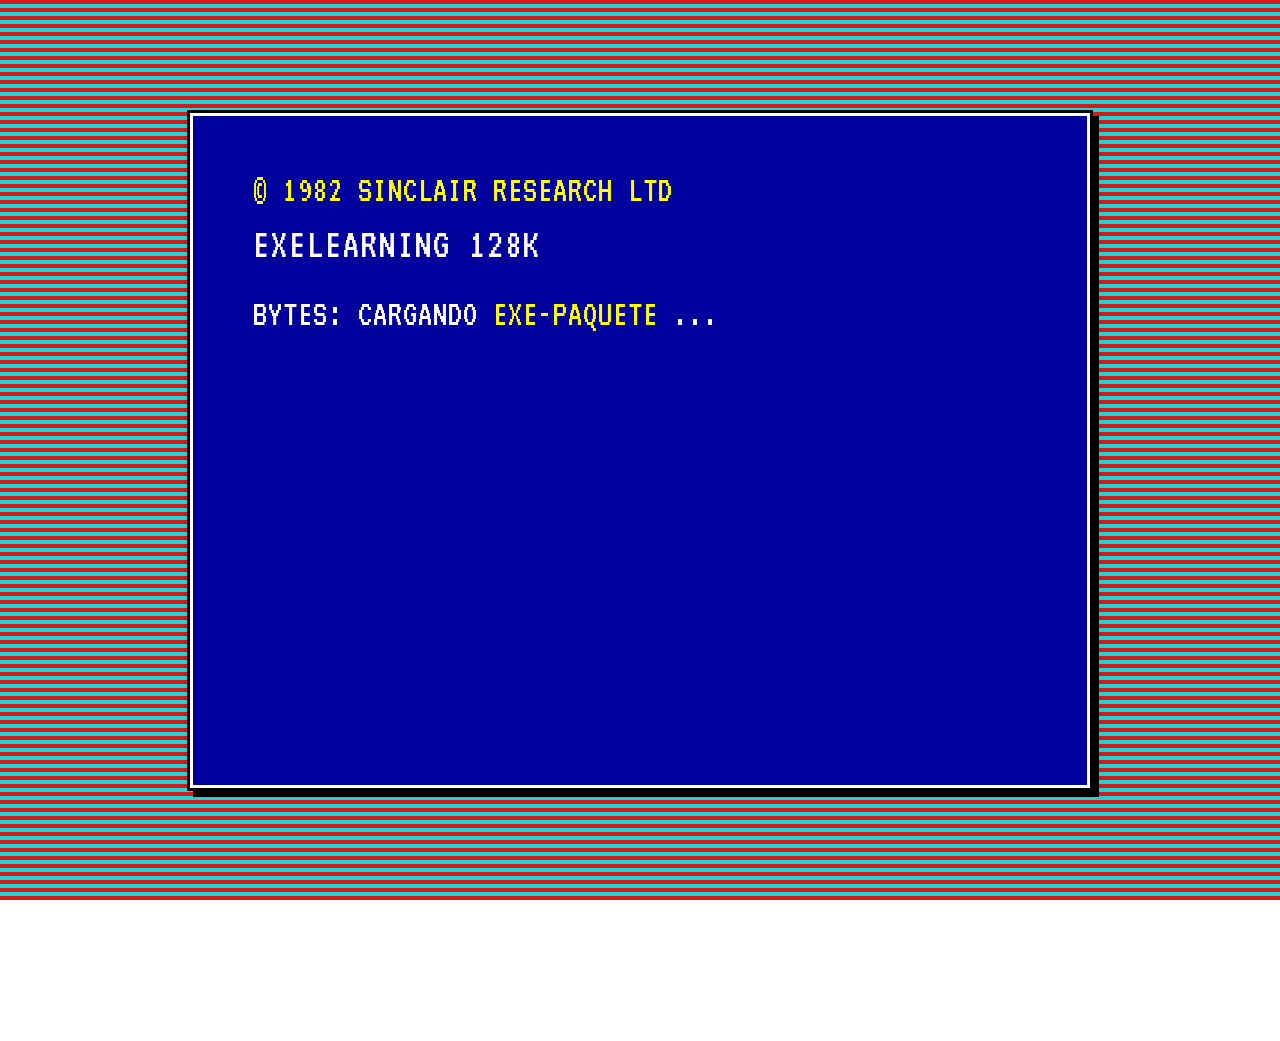
==== commit 1bf5bd5e: "feat(sample): open ELPX via github-proxy instead of raw .elpx Switch the "Abrir en eXeLearning" link" ====
--- a/index.html
+++ b/index.html
@@ -63,7 +63,7 @@
 <div class="exe-text-template"><div class="textIdeviceContent"><div class="exe-text-activity"><div><figure style="text-align:center;margin:10px 0 18px;"><img src="content/resources/SP00000003/01-inicio.png" alt="Paisaje del ciclo del agua en estilo ZX Spectrum" style="max-width:320px;width:100%;height:auto;image-rendering:pixelated;border:3px solid #D700D7;" /><figcaption style="font-family:'VT323',monospace;font-size:16px;color:#707078;margin-top:6px;">Paisaje del ciclo del agua en estilo ZX Spectrum</figcaption></figure><p><strong>Bienvenido</strong> a esta unidad didáctica sobre el <em>ciclo del agua</em>, preparada por el <strong>Área de Tecnología Educativa</strong> de la Consejería de Educación, Formación Profesional, Actividad Física y Deportes del Gobierno de Canarias.</p>
         <p>Aquí aprenderás las cuatro fases principales del ciclo — <strong>evaporación</strong>, <strong>condensación</strong>, <strong>precipitación</strong> y <strong>recogida</strong> — y podrás poner a prueba lo aprendido con un par de actividades.</p>
         <p>El estilo visual retro está inspirado en la estética del <strong>Sinclair ZX Spectrum 128K</strong>. Activa el modo oscuro con el botón del sol y juega con las franjas y los <em>scanlines</em> desde el engranaje de la derecha.</p><p style="text-align:center;margin-top:22px;display:flex;gap:14px;flex-wrap:wrap;justify-content:center;">
-    <a href="https://static.exelearning.dev/?url=https://raw.githubusercontent.com/ateeducacion/exelearning-style-spectrum128k/main/sample/el-ciclo-del-agua-spectrum128k.elpx" target="_blank" rel="noopener"
+    <a href="https://static.exelearning.dev/?url=https://github-proxy.exelearning.dev/?repo=ateeducacion/exelearning-style-spectrum128k&amp;branch=main" target="_blank" rel="noopener"
        style="display:inline-block;background:#D7D700;color:#000;padding:10px 18px;border:3px solid #000;box-shadow:4px 4px 0 #D700D7;font-family:'VT323',monospace;font-size:22px;text-decoration:none;letter-spacing:0.5px;">
       ▶ abrir en eXeLearning
     </a>
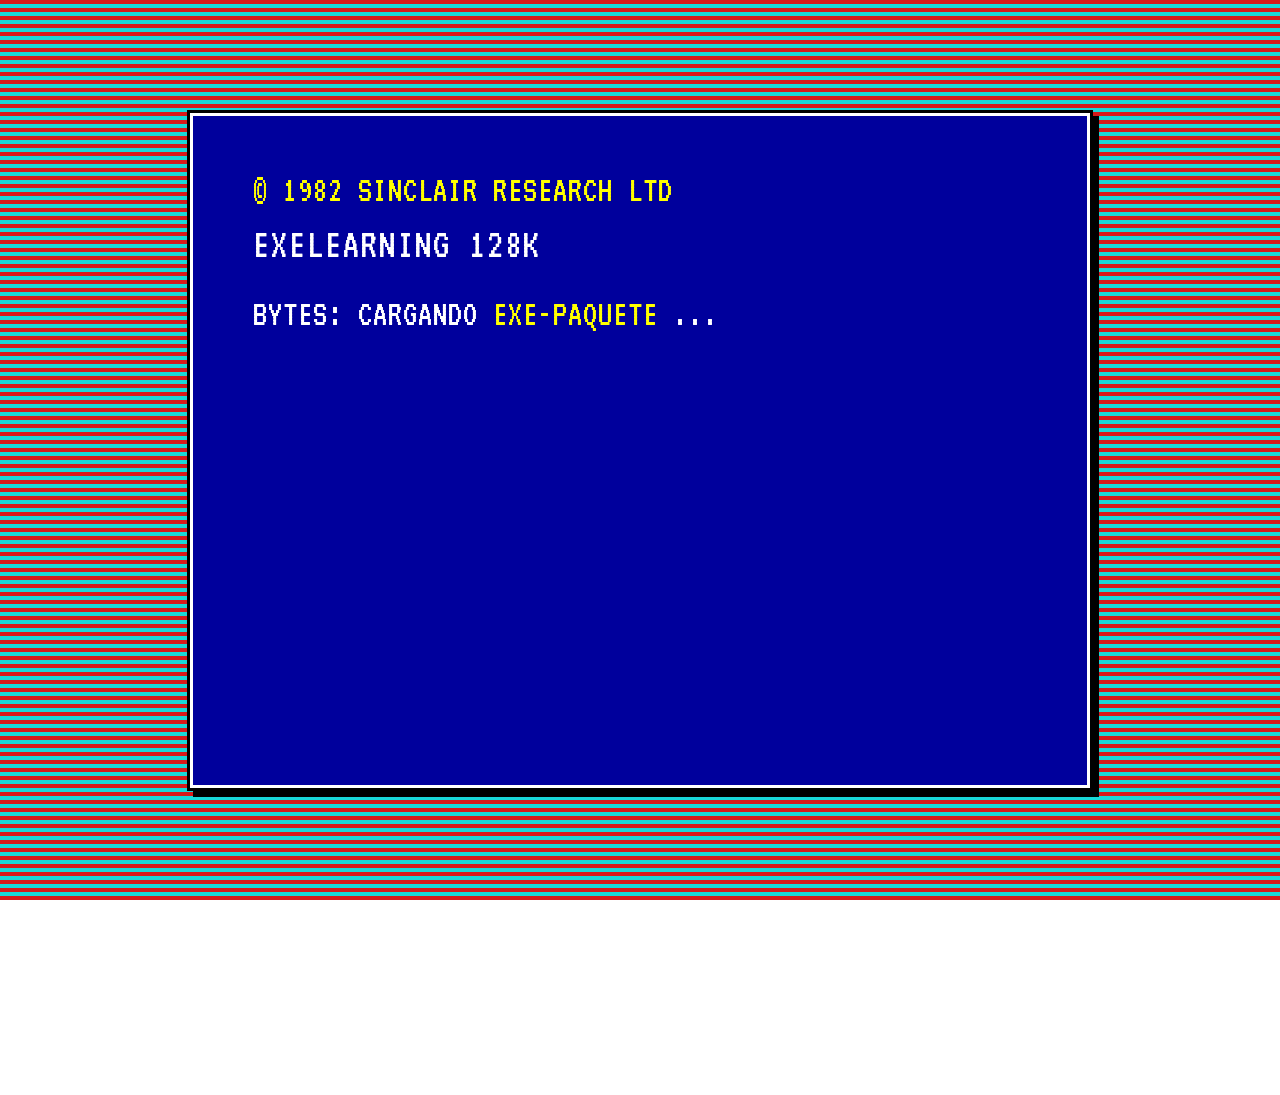
==== commit 179a79f9: "feat(content): show CC BY-SA 4.0 license in site footer Inject the license HTML directly into #siteF" ====
--- a/index.html
+++ b/index.html
@@ -79,7 +79,7 @@
 <span class="nav-button nav-button-left" aria-hidden="true"><span>Anterior</span></span>
 <a href="html/el-ciclo-del-agua.html" title="Siguiente" class="nav-button nav-button-right"><span>Siguiente</span></a>
 </div>
-<footer id="siteFooter"><div id="siteFooterContent"></div></footer>
+<footer id="siteFooter"><div id="siteFooterContent"><p>© Área de Tecnología Educativa · Gobierno de Canarias — Licencia <a href="https://creativecommons.org/licenses/by-sa/4.0/deed.es" rel="license noopener" target="_blank">Creative Commons BY-SA 4.0</a></p></div></footer>
 </div>
 <p id="made-with-eXe"> <a href="https://exelearning.net/" target="_blank" rel="noopener"> <span>Creado con eXeLearning <span>(nueva ventana)</span></span></a></p>
 </body>
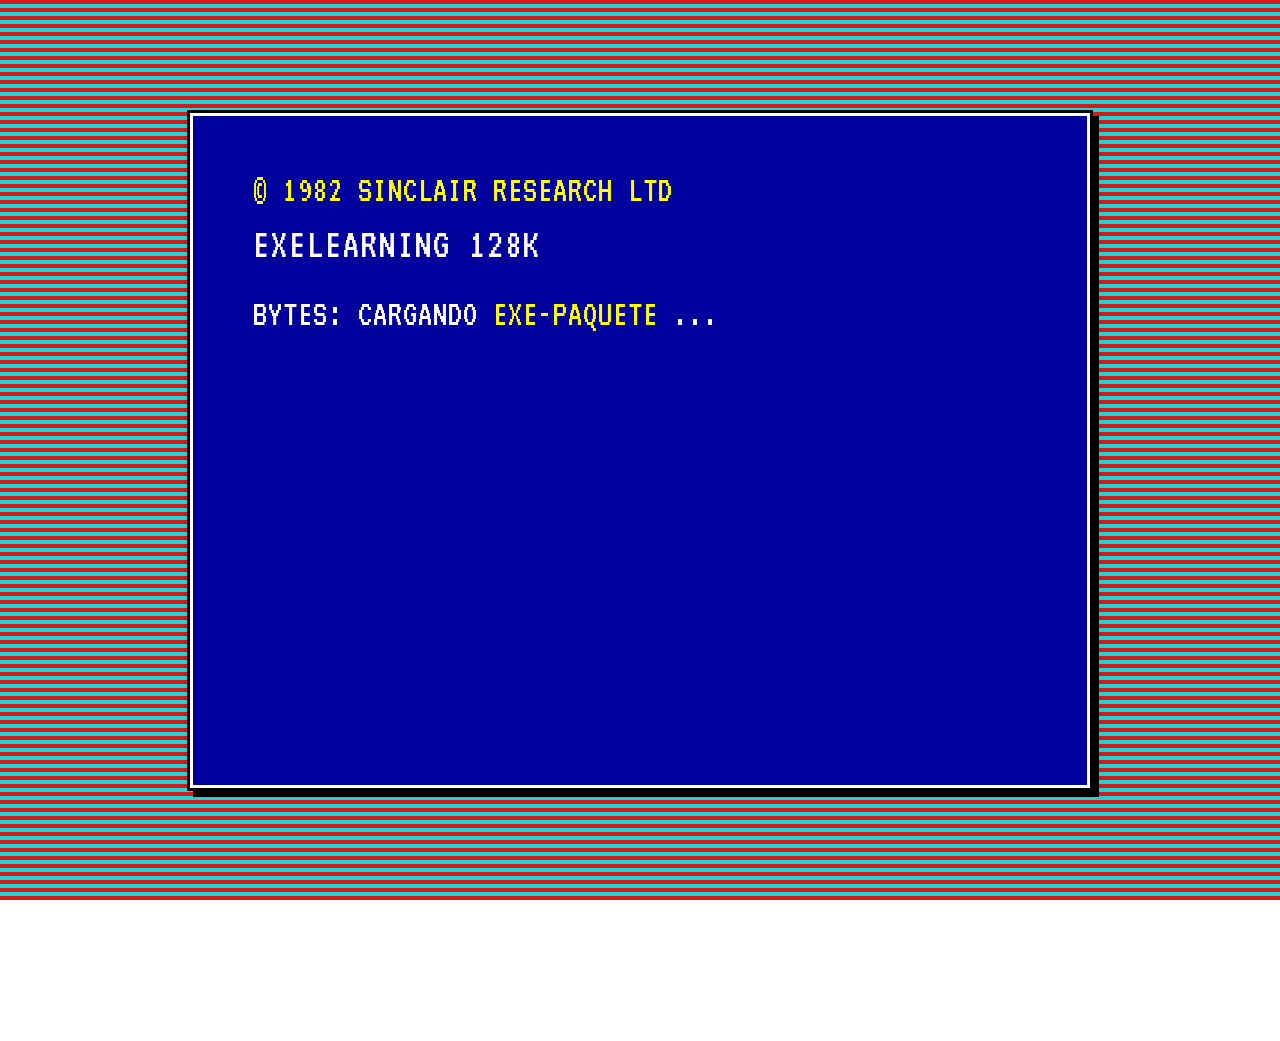
==== commit f8716c24: "File cleanup" ====
--- a/index.html
+++ b/index.html
@@ -2,7 +2,7 @@
 <html lang="es" id="exe-index">
 <head>
 <meta charset="utf-8">
-<meta name="generator" content="eXeLearning">
+<meta name="generator" content="eXeLearning v0.0.0-alpha">
 <meta name="viewport" content="width=device-width, initial-scale=1">
 <title>El ciclo del agua · Spectrum 128K</title>
 <link rel="icon" type="image/x-icon" href="libs/favicon.ico">
@@ -13,7 +13,7 @@
 </head>
 <body class="exe-export exe-web-site">
 <script>document.body.className+=" js"</script>
-<div class="exe-content exe-export pre-js siteNav-hidden"><a href="#page-mo5oqoel-2p2mblkd2" id="skipNav">Saltar al contenido</a> <nav id="siteNav">
+<div class="exe-content exe-export pre-js siteNav-hidden"><a href="#page-mollm01t-hiphmrd3y" id="skipNav">Skip to content</a> <nav id="siteNav">
 <ul>
 <li class="active"> <a href="index.html" class="active main-node no-ch">Inicio</a>
 </li>
@@ -42,13 +42,13 @@
 <li> <a href="html/creditos-y-descargas.html" class="no-ch">Créditos y descargas</a>
 </li>
 </ul>
-</nav><main id="page-mo5oqoel-2p2mblkd2" class="page"> <div id="exe-client-search" data-block-order-string="Caja %e" data-no-results-string="Sin resultados.">
+</nav><main id="page-mollm01t-hiphmrd3y" class="page"> <div id="exe-client-search" data-block-order-string="Caja %e" data-no-results-string="Sin resultados.">
 </div>
 <header class="main-header"> <p class="page-counter"> <span class="page-counter-label">Página </span><span class="page-counter-content"> <strong class="page-counter-current-page">1</strong><span class="page-counter-sep">/</span><strong class="page-counter-total">11</strong></span></p>
 
 <div class="package-header"><p class="package-title">El ciclo del agua · Spectrum 128K</p></div>
 <div class="page-header"><h1 class="page-title">Inicio</h1></div>
-</header><div id="page-content-page-mo5oqoel-2p2mblkd2" class="page-content">
+</header><div id="page-content-page-mollm01t-hiphmrd3y" class="page-content">
 <article id="SP00000002" class="box">
 <header class="box-head">
 <div class="box-icon exe-icon">
@@ -63,7 +63,7 @@
 <div class="exe-text-template"><div class="textIdeviceContent"><div class="exe-text-activity"><div><figure style="text-align:center;margin:10px 0 18px;"><img src="content/resources/SP00000003/01-inicio.png" alt="Paisaje del ciclo del agua en estilo ZX Spectrum" style="max-width:320px;width:100%;height:auto;image-rendering:pixelated;border:3px solid #D700D7;" /><figcaption style="font-family:'VT323',monospace;font-size:16px;color:#707078;margin-top:6px;">Paisaje del ciclo del agua en estilo ZX Spectrum</figcaption></figure><p><strong>Bienvenido</strong> a esta unidad didáctica sobre el <em>ciclo del agua</em>, preparada por el <strong>Área de Tecnología Educativa</strong> de la Consejería de Educación, Formación Profesional, Actividad Física y Deportes del Gobierno de Canarias.</p>
         <p>Aquí aprenderás las cuatro fases principales del ciclo — <strong>evaporación</strong>, <strong>condensación</strong>, <strong>precipitación</strong> y <strong>recogida</strong> — y podrás poner a prueba lo aprendido con un par de actividades.</p>
         <p>El estilo visual retro está inspirado en la estética del <strong>Sinclair ZX Spectrum 128K</strong>. Activa el modo oscuro con el botón del sol y juega con las franjas y los <em>scanlines</em> desde el engranaje de la derecha.</p><p style="text-align:center;margin-top:22px;display:flex;gap:14px;flex-wrap:wrap;justify-content:center;">
-    <a href="https://static.exelearning.dev/?url=https://github-proxy.exelearning.dev/?repo=ateeducacion/exelearning-style-spectrum128k&amp;branch=main" target="_blank" rel="noopener"
+    <a href="https://static.exelearning.dev/?url=https://github-proxy.exelearning.dev/?repo=ateeducacion/exelearning-style-spectrum128k&branch=main" target="_blank" rel="noopener"
        style="display:inline-block;background:#D7D700;color:#000;padding:10px 18px;border:3px solid #000;box-shadow:4px 4px 0 #D700D7;font-family:'VT323',monospace;font-size:22px;text-decoration:none;letter-spacing:0.5px;">
       ▶ abrir en eXeLearning
     </a>
@@ -79,7 +79,7 @@
 <span class="nav-button nav-button-left" aria-hidden="true"><span>Anterior</span></span>
 <a href="html/el-ciclo-del-agua.html" title="Siguiente" class="nav-button nav-button-right"><span>Siguiente</span></a>
 </div>
-<footer id="siteFooter"><div id="siteFooterContent"><p>© Área de Tecnología Educativa · Gobierno de Canarias — Licencia <a href="https://creativecommons.org/licenses/by-sa/4.0/deed.es" rel="license noopener" target="_blank">Creative Commons BY-SA 4.0</a></p></div></footer>
+<footer id="siteFooter"><div id="siteFooterContent"></div></footer>
 </div>
 <p id="made-with-eXe"> <a href="https://exelearning.net/" target="_blank" rel="noopener"> <span>Creado con eXeLearning <span>(nueva ventana)</span></span></a></p>
 </body>
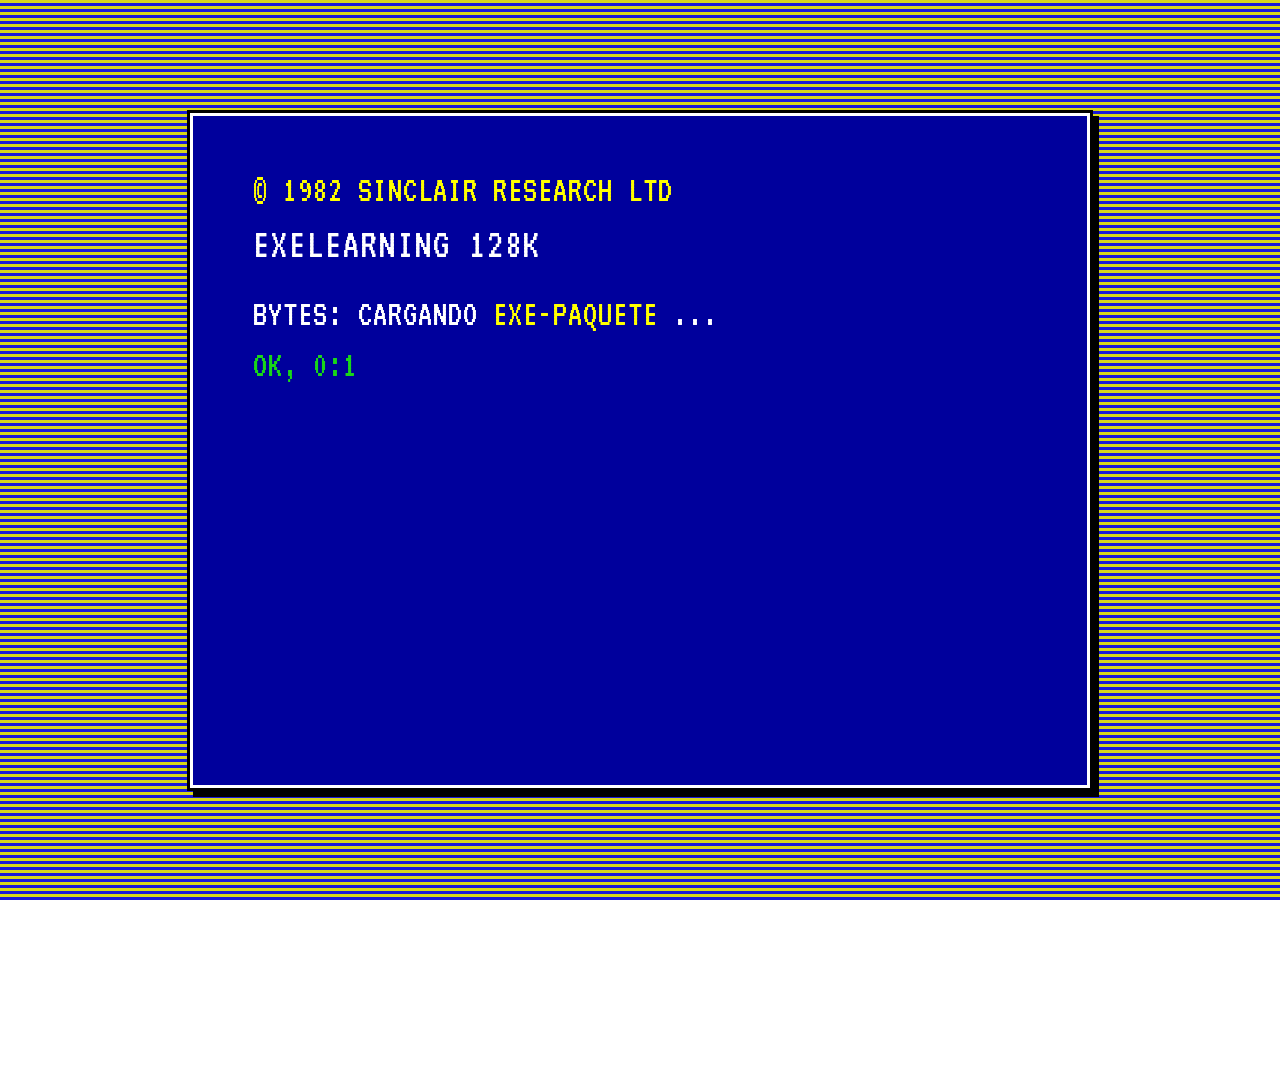
==== commit 9fe47ab4: "File cleanup" ====
--- a/index.html
+++ b/index.html
@@ -4,6 +4,7 @@
 <meta charset="utf-8">
 <meta name="generator" content="eXeLearning v0.0.0-alpha">
 <meta name="viewport" content="width=device-width, initial-scale=1">
+<link rel="license" type="text/html" href="https://creativecommons.org/publicdomain/zero/1.0/">
 <title>El ciclo del agua · Spectrum 128K</title>
 <link rel="icon" type="image/x-icon" href="libs/favicon.ico">
 <meta name="description" content="Unidad didáctica de ejemplo sobre el ciclo del agua, presentada con el estilo retro Spectrum 128K.">
@@ -13,7 +14,7 @@
 </head>
 <body class="exe-export exe-web-site">
 <script>document.body.className+=" js"</script>
-<div class="exe-content exe-export pre-js siteNav-hidden"><a href="#page-mollm01t-hiphmrd3y" id="skipNav">Skip to content</a> <nav id="siteNav">
+<div class="exe-content exe-export pre-js siteNav-hidden"><a href="#page-mollw3ja-8h1eloxxv" id="skipNav">Skip to content</a> <nav id="siteNav">
 <ul>
 <li class="active"> <a href="index.html" class="active main-node no-ch">Inicio</a>
 </li>
@@ -42,13 +43,13 @@
 <li> <a href="html/creditos-y-descargas.html" class="no-ch">Créditos y descargas</a>
 </li>
 </ul>
-</nav><main id="page-mollm01t-hiphmrd3y" class="page"> <div id="exe-client-search" data-block-order-string="Caja %e" data-no-results-string="Sin resultados.">
+</nav><main id="page-mollw3ja-8h1eloxxv" class="page"> <div id="exe-client-search" data-block-order-string="Caja %e" data-no-results-string="Sin resultados.">
 </div>
 <header class="main-header"> <p class="page-counter"> <span class="page-counter-label">Página </span><span class="page-counter-content"> <strong class="page-counter-current-page">1</strong><span class="page-counter-sep">/</span><strong class="page-counter-total">11</strong></span></p>
 
 <div class="package-header"><p class="package-title">El ciclo del agua · Spectrum 128K</p></div>
 <div class="page-header"><h1 class="page-title">Inicio</h1></div>
-</header><div id="page-content-page-mollm01t-hiphmrd3y" class="page-content">
+</header><div id="page-content-page-mollw3ja-8h1eloxxv" class="page-content">
 <article id="SP00000002" class="box">
 <header class="box-head">
 <div class="box-icon exe-icon">
@@ -60,7 +61,7 @@
 </button></header>
 <div class="box-content">
 <div id="SP00000003" class="idevice_node text" data-idevice-path="idevices/text/" data-idevice-type="text" data-idevice-component-type="json" data-idevice-json-data="{&quot;ideviceId&quot;:&quot;SP00000003&quot;}">
-<div class="exe-text-template"><div class="textIdeviceContent"><div class="exe-text-activity"><div><figure style="text-align:center;margin:10px 0 18px;"><img src="content/resources/SP00000003/01-inicio.png" alt="Paisaje del ciclo del agua en estilo ZX Spectrum" style="max-width:320px;width:100%;height:auto;image-rendering:pixelated;border:3px solid #D700D7;" /><figcaption style="font-family:'VT323',monospace;font-size:16px;color:#707078;margin-top:6px;">Paisaje del ciclo del agua en estilo ZX Spectrum</figcaption></figure><p><strong>Bienvenido</strong> a esta unidad didáctica sobre el <em>ciclo del agua</em>, preparada por el <strong>Área de Tecnología Educativa</strong> de la Consejería de Educación, Formación Profesional, Actividad Física y Deportes del Gobierno de Canarias.</p>
+<div class="exe-text-template"><div class="textIdeviceContent"><div class="exe-text-activity"><div><figure style="text-align:center;margin:10px 0 18px;"><img src="content/resources/633e3582-b108-d898-b333-1e7eacefaed6.png" alt="Paisaje del ciclo del agua en estilo ZX Spectrum" style="max-width:320px;width:100%;height:auto;image-rendering:pixelated;border:3px solid #D700D7;" /><figcaption style="font-family:'VT323',monospace;font-size:16px;color:#707078;margin-top:6px;">Paisaje del ciclo del agua en estilo ZX Spectrum</figcaption></figure><p><strong>Bienvenido</strong> a esta unidad didáctica sobre el <em>ciclo del agua</em>, preparada por el <strong>Área de Tecnología Educativa</strong> de la Consejería de Educación, Formación Profesional, Actividad Física y Deportes del Gobierno de Canarias.</p>
         <p>Aquí aprenderás las cuatro fases principales del ciclo — <strong>evaporación</strong>, <strong>condensación</strong>, <strong>precipitación</strong> y <strong>recogida</strong> — y podrás poner a prueba lo aprendido con un par de actividades.</p>
         <p>El estilo visual retro está inspirado en la estética del <strong>Sinclair ZX Spectrum 128K</strong>. Activa el modo oscuro con el botón del sol y juega con las franjas y los <em>scanlines</em> desde el engranaje de la derecha.</p><p style="text-align:center;margin-top:22px;display:flex;gap:14px;flex-wrap:wrap;justify-content:center;">
     <a href="https://static.exelearning.dev/?url=https://github-proxy.exelearning.dev/?repo=ateeducacion/exelearning-style-spectrum128k&branch=main" target="_blank" rel="noopener"
@@ -79,7 +80,9 @@
 <span class="nav-button nav-button-left" aria-hidden="true"><span>Anterior</span></span>
 <a href="html/el-ciclo-del-agua.html" title="Siguiente" class="nav-button nav-button-right"><span>Siguiente</span></a>
 </div>
-<footer id="siteFooter"><div id="siteFooterContent"></div></footer>
+<footer id="siteFooter"><div id="siteFooterContent"> <div id="packageLicense" class="cc cc-0"> <p> <span class="license-label">Licencia: </span><a href="https://creativecommons.org/publicdomain/zero/1.0/" class="license">Creative Commons: CC0 1.0 Universal (dominio público)</a></p>
+</div>
+</div></footer>
 </div>
 <p id="made-with-eXe"> <a href="https://exelearning.net/" target="_blank" rel="noopener"> <span>Creado con eXeLearning <span>(nueva ventana)</span></span></a></p>
 </body>
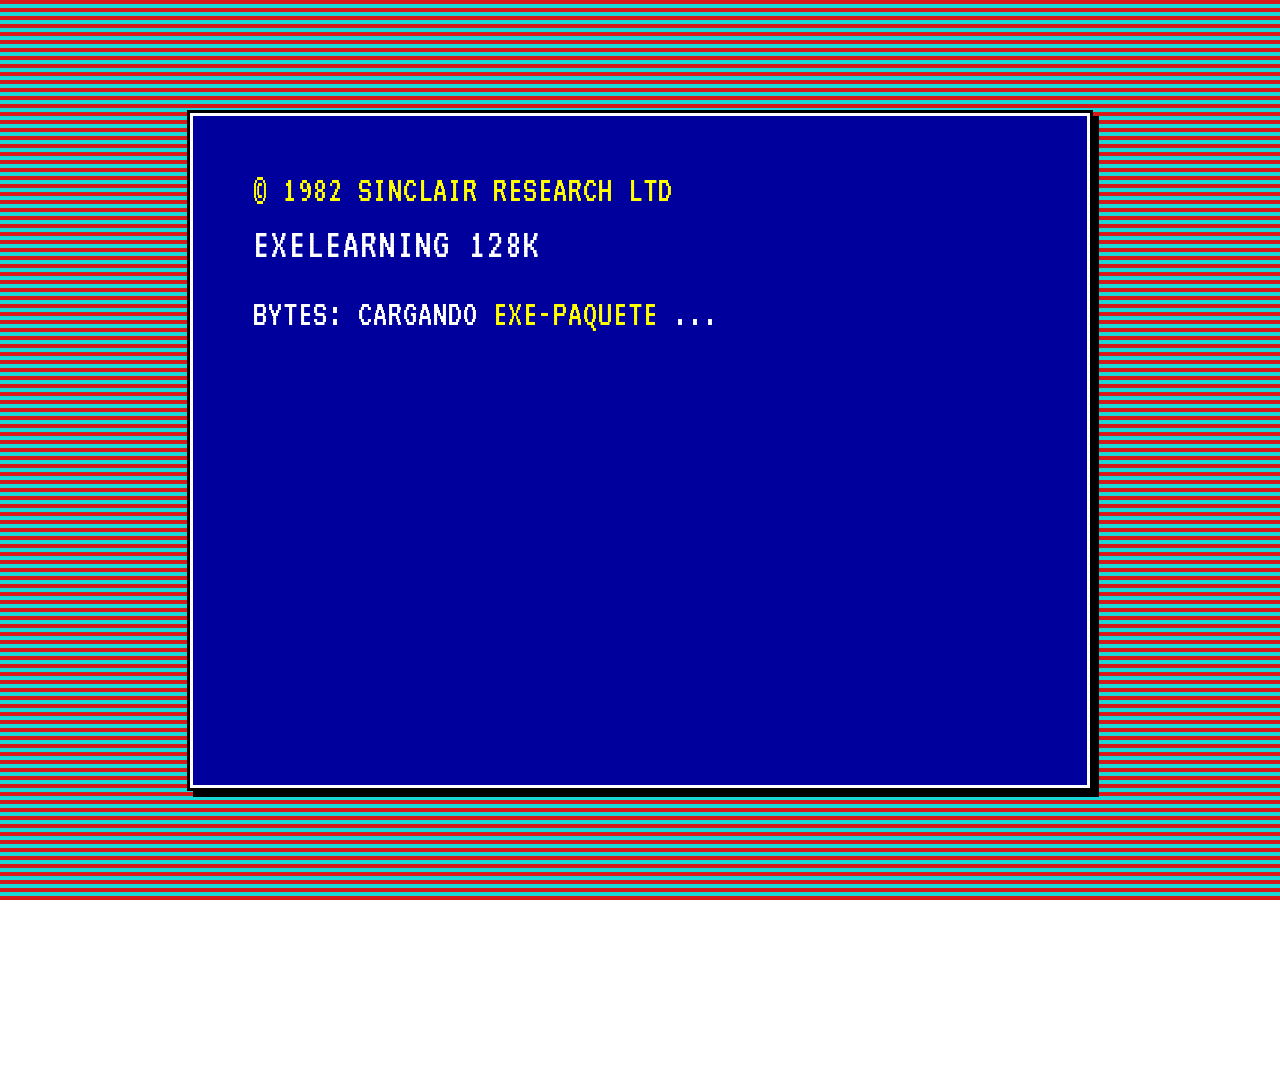
==== commit 851acbde: "Call the example a sample educational resource and ship its screenshot The water cycle example is a " ====
--- a/index.html
+++ b/index.html
@@ -7,7 +7,7 @@
 <link rel="license" type="text/html" href="https://creativecommons.org/publicdomain/zero/1.0/">
 <title>El ciclo del agua · Spectrum 128K</title>
 <link rel="icon" type="image/x-icon" href="libs/favicon.ico">
-<meta name="description" content="Unidad didáctica de ejemplo sobre el ciclo del agua, presentada con el estilo retro Spectrum 128K.">
+<meta name="description" content="Recurso educativo de ejemplo sobre el ciclo del agua, presentado con el estilo retro Spectrum 128K.">
 <script>document.querySelector("html").classList.add("js");</script><script src="libs/jquery/jquery.min.js"> </script><script src="libs/common_i18n.js"> </script><script src="libs/common.js"> </script><script src="libs/exe_export.js"> </script><script src="search_index.js"> </script><script src="libs/bootstrap/bootstrap.bundle.min.js"> </script><link rel="stylesheet" href="libs/bootstrap/bootstrap.min.css">
 <script src="idevices/text/text.js"></script><link rel="stylesheet" href="idevices/text/text.css">
 <link rel="stylesheet" href="content/css/base.css"><script src="theme/style.js"> </script><link rel="stylesheet" href="theme/style.css">
@@ -61,7 +61,7 @@
 </button></header>
 <div class="box-content">
 <div id="SP00000003" class="idevice_node text" data-idevice-path="idevices/text/" data-idevice-type="text" data-idevice-component-type="json" data-idevice-json-data="{&quot;ideviceId&quot;:&quot;SP00000003&quot;}">
-<div class="exe-text-template"><div class="textIdeviceContent"><div class="exe-text-activity"><div><figure style="text-align:center;margin:10px 0 18px;"><img src="content/resources/633e3582-b108-d898-b333-1e7eacefaed6.png" alt="Paisaje del ciclo del agua en estilo ZX Spectrum" style="max-width:320px;width:100%;height:auto;image-rendering:pixelated;border:3px solid #D700D7;" /><figcaption style="font-family:'VT323',monospace;font-size:16px;color:#707078;margin-top:6px;">Paisaje del ciclo del agua en estilo ZX Spectrum</figcaption></figure><p><strong>Bienvenido</strong> a esta unidad didáctica sobre el <em>ciclo del agua</em>, preparada por el <strong>Área de Tecnología Educativa</strong> de la Consejería de Educación, Formación Profesional, Actividad Física y Deportes del Gobierno de Canarias.</p>
+<div class="exe-text-template"><div class="textIdeviceContent"><div class="exe-text-activity"><div><figure style="text-align:center;margin:10px 0 18px;"><img src="content/resources/633e3582-b108-d898-b333-1e7eacefaed6.png" alt="Paisaje del ciclo del agua en estilo ZX Spectrum" style="max-width:320px;width:100%;height:auto;image-rendering:pixelated;border:3px solid #D700D7;" /><figcaption style="font-family:'VT323',monospace;font-size:16px;color:#707078;margin-top:6px;">Paisaje del ciclo del agua en estilo ZX Spectrum</figcaption></figure><p><strong>Bienvenido</strong> a este recurso educativo de ejemplo sobre el <em>ciclo del agua</em>, preparada por el <strong>Área de Tecnología Educativa</strong> de la Consejería de Educación, Formación Profesional, Actividad Física y Deportes del Gobierno de Canarias.</p>
         <p>Aquí aprenderás las cuatro fases principales del ciclo — <strong>evaporación</strong>, <strong>condensación</strong>, <strong>precipitación</strong> y <strong>recogida</strong> — y podrás poner a prueba lo aprendido con un par de actividades.</p>
         <p>El estilo visual retro está inspirado en la estética del <strong>Sinclair ZX Spectrum 128K</strong>. Activa el modo oscuro con el botón del sol y juega con las franjas y los <em>scanlines</em> desde el engranaje de la derecha.</p><p style="text-align:center;margin-top:22px;display:flex;gap:14px;flex-wrap:wrap;justify-content:center;">
     <a href="https://static.exelearning.dev/?url=https://github-proxy.exelearning.dev/?repo=ateeducacion/exelearning-style-spectrum128k&branch=main" target="_blank" rel="noopener"
